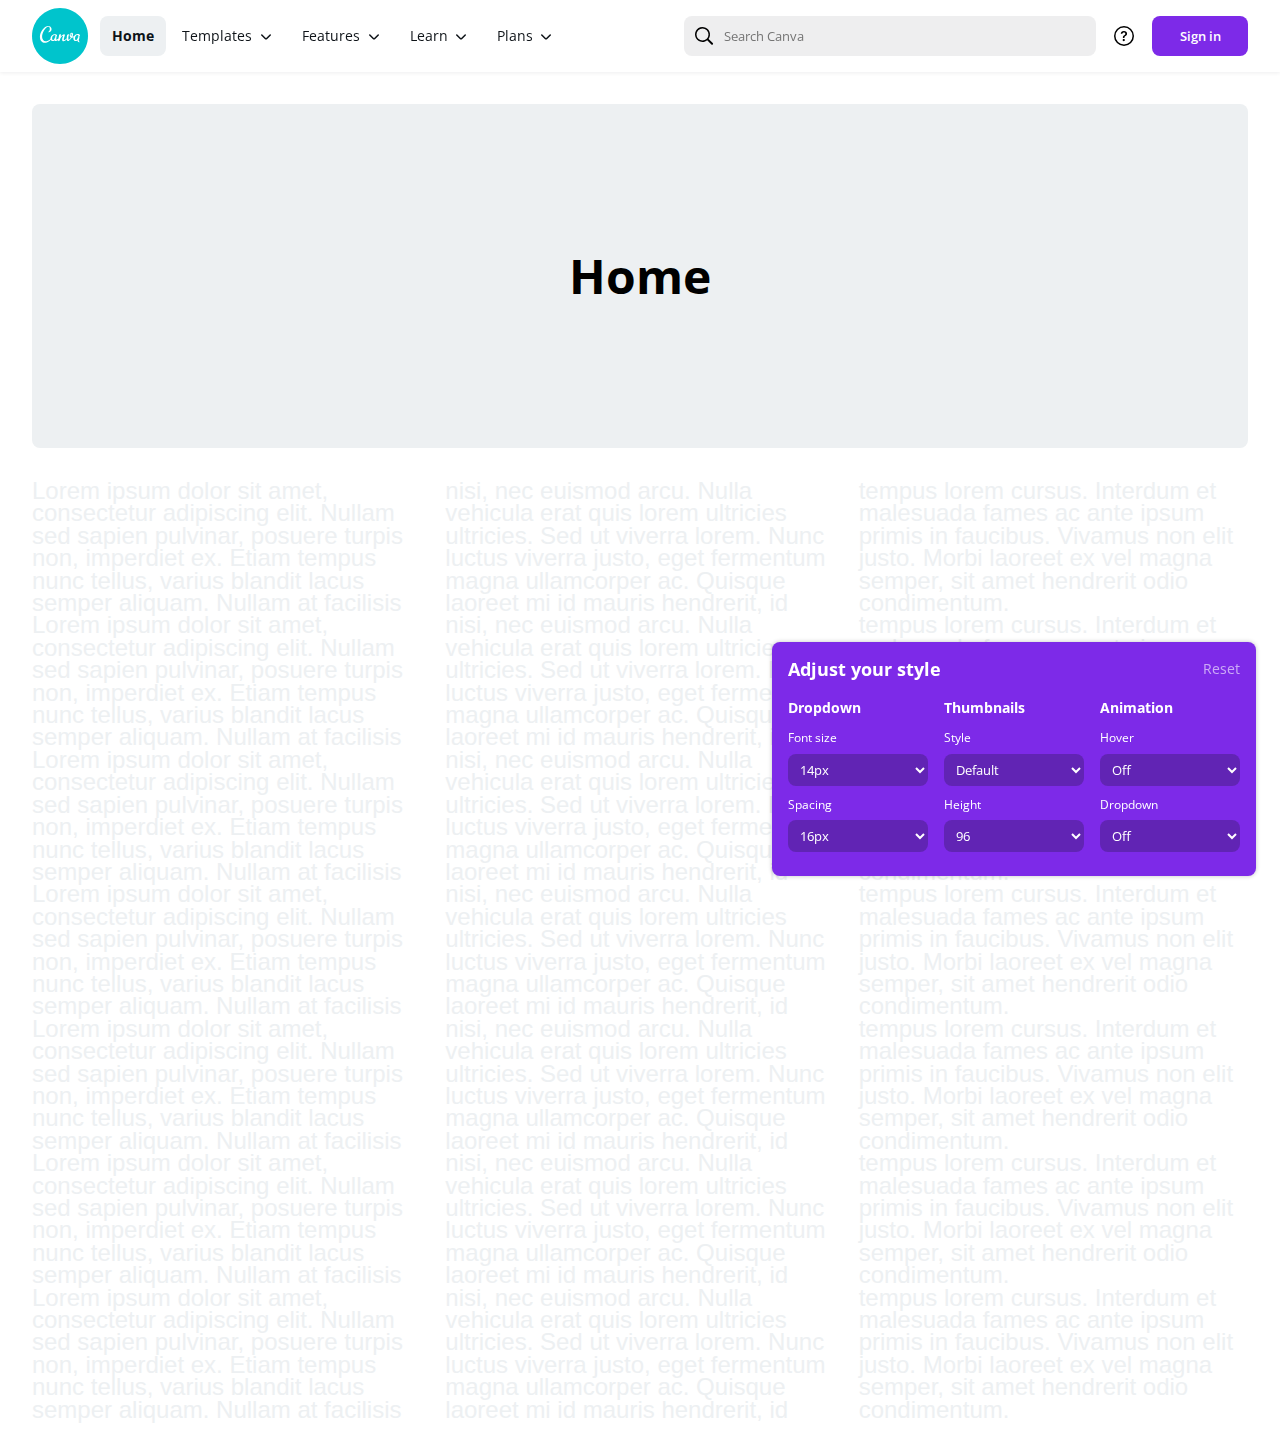
==== global-header/index.html @ b85d90ea "Add files via upload" ====
<!doctype html>
<html lang="en-US" prefix="og: http://ogp.me/ns#">
<head>
	<meta charset="UTF-8">
	<title>Canva global header</title> 
	<meta name="MobileOptimized" content="width">
	<meta name="HandheldFriendly" content="true">
	<meta name="viewport" content="width=device-width, initial-scale=1.0">
	<meta http-equiv="X-UA-Compatible" content="IE=edge,chrome=1">


	<link href="https://fonts.googleapis.com/css2?family=Open+Sans:wght@400;600;700&display=swap" rel="stylesheet">
	<link rel="stylesheet" href="css/reset.css" />
	<link rel="stylesheet" href="css/styles.css" />

	</head>
	<body>
		
		<header>
			<div class="header_left">
				<div id="logo">
					<svg width="56" height="56" viewBox="0 0 70 70" xmlns="http://www.w3.org/2000/svg"><g fill="none" fill-rule="evenodd"><path d="M35 0C15.67 0 0 15.67 0 35s15.67 35 35 35 35-15.67 35-35S54.33 0 35 0z" fill="#00C4CC"></path><path d="M58.4 36c-.4 0-1.1-.1-1.1-.5s.9-.2.8-1.1c-.1-.6-.7-.8-1.3-.8-2 0-3.3 2.6-3 4.7.1.8.5 1.7 1.3 1.7.6 0 1.5-.9 1.9-2.2.2-.8 1-1.5 1.7-1.5.3 0 .5.1.6.5 0 .2 0 .6-.4 1.9-.5.9-.5 1.4-.4 1.8.1.8.5 1.4.9 1.7.1.1.2.3.2.3 0 .2-.1.4-.4.4-.1 0-.2 0-.3-.1-1.5-.6-2.1-1.6-2.3-2.6-.6.7-1.3 1.1-2.1 1.1-1.3 0-2.6-1.2-2.8-2.7-.07-.602.02-1.25.217-1.893-.593.38-1.23.593-1.816.593h-.5c-1.3 1.9-2.7 3.2-3.7 3.8-.4.2-.8.3-1.1.3-.2 0-.5-.1-.6-.3-.275-.444-.454-1.146-.563-1.947-1.403 1.537-3.34 2.347-4.236 2.347-1 0-1.6-.6-1.7-1.6v-1.1c.3-2.2 1.1-3.5 1.1-3.9 0-.1-.1-.2-.2-.2-.7 0-3 2.4-3.4 4l-.3 1.3c-.2.9-1.1 1.5-1.7 1.5-.3 0-.5-.1-.6-.5v-.4l.136-.68c-1.268.904-2.54 1.48-3.135 1.48-.9 0-1.4-.5-1.5-1.2-.6.8-1.3 1.2-2.2 1.2-1.026 0-2.03-.7-2.515-1.727-.71.8-1.523 1.61-2.483 2.228-1.4.9-3 1.6-4.9 1.6-1.7 0-3.2-.9-4-1.7-1.2-1.1-1.9-2.8-2-4.4-.6-4.9 2.4-11.2 7-14 1.1-.6 2.2-1 3.3-1 2.2 0 3.9 1.6 4.1 3.5.2 1.7-.5 3.2-2.4 4.1-1 .5-1.4.5-1.6.2-.1-.2 0-.4.2-.6 1.8-1.5 1.8-2.7 1.6-4.4-.1-1.1-.9-1.8-1.7-1.8-3.5 0-8.5 7.8-7.8 13.5.3 2.2 1.6 4.8 4.4 4.8.9 0 1.9-.3 2.8-.7 1.46-.77 2.33-1.37 3.2-2.33-.213-2.583 2.054-5.97 5.4-5.97 1.5 0 2.7.6 2.8 1.7.2 1.5-1.1 1.7-1.5 1.7-.4 0-1.1-.1-1.1-.5-.1-.4.9-.2.8-1.1-.1-.6-.7-.8-1.3-.8-2.1 0-3.3 2.9-3 4.7.1.8.5 1.6 1.3 1.6.6 0 1.5-.9 1.8-2.2.2-.9 1-1.5 1.7-1.5.3 0 .5.1.6.5v.4c-.1.4-.4 1.6-.3 1.9 0 .2.1.5.5.5.265 0 1.27-.526 2.264-1.34.34-1.72.737-3.785.737-3.958.1-.7.4-1.4 1.8-1.4.3 0 .5.1.6.5v.4l-.4 1.8c1.3-1.7 3.2-2.9 4.4-2.9.5 0 .9.3.9.8 0 .3 0 .8-.2 1.3-.4 1.1-.9 2.8-1.2 4.3 0 .4.1.8.6.8s2-.6 3.2-2.2l.02-.012c-.006-.196-.02-.39-.02-.587 0-1.2.1-2.2.3-2.9.2-.8 1.2-1.5 1.8-1.5.3 0 .6.2.6.5 0 .1 0 .3-.1.4-.4 1.3-.7 2.5-.7 3.7 0 .7.1 1.7.3 2.3 0 .1.1.2.2.2.2 0 1.6-1.3 2.6-3-.9-.6-1.4-1.6-1.4-2.8 0-2.1 1.3-3.2 2.5-3.2 1 0 1.8.7 1.8 2.1 0 .9-.3 1.9-.8 2.8h.3c.8 0 1.3-.3 1.7-.7a.854.854 0 0 1 .393-.34c.976-1.24 2.42-2.16 4.11-2.16 1.4 0 2.697.6 2.8 1.7.2 1.5-1.102 1.8-1.503 1.8z" fill="#FFF"></path><path d="M48.8 32c-.3 0-.5.5-.5 1 0 .8.4 1.7.9 2.2.2-.6.3-1.1.3-1.7 0-1-.4-1.5-.7-1.5" fill="#00C4CC"></path></g></svg>
				</div>
				<nav id="navigation">
					<ul>
						<li class="navigationItem_top active">
							<a href="#" class="navigationLink navigationLink_top"><span class="navigationLink_label" title="Home">Home</span><div class="navigationLink_background"></div></a>
						</li>
						<li class="navigationItem_top hasChildren">
							<a href="#" class="navigationLink navigationLink_top">
								<span class="navigationLink_label" title="Templates">Templates</span>
								<span class="dropdown_icon" aria-hidden="true" class="nQDvLg Dl-MAQ uEuSRg"><svg xmlns="http://www.w3.org/2000/svg" width="16" height="16" viewBox="0 0 16 16"><path fill="currentColor" d="M11.71 6.47l-3.53 3.54c-.1.1-.26.1-.36 0L4.3 6.47a.75.75 0 1 0-1.06 1.06l3.53 3.54c.69.68 1.8.68 2.48 0l3.53-3.54a.75.75 0 0 0-1.06-1.06z"></path></svg></span>
								<div class="navigationLink_background"></div>
							</a>
							<div class="dropdown">
								<div class="dropdown-inner">
									<div class="dropdowmMenu">
											<a class="dropdowmMenu_header" href="#">
												<div  class="dropdowmMenu_img"><img src="https://static-cse.canva.com/image/71749/social-media@2x-1.jpg"></div>
												<div class="dropdowmMenu_heading_link" href="#">Social media<span aria-hidden="true" class="see-all-icon"><svg xmlns="http://www.w3.org/2000/svg" width="16" height="16" viewBox="0 0 16 16"><path fill="currentColor" d="M6.47 4.29l3.54 3.53c.1.1.1.26 0 .36L6.47 11.7a.75.75 0 1 0 1.06 1.06l3.54-3.53c.68-.69.68-1.8 0-2.48L7.53 3.23a.75.75 0 0 0-1.06 1.06z"></path></svg></span></div>
											</a>
										<ul>
											<li><a class="dropdowmMenu_link" href="#">Instragram story</a></li>
											<li><a class="dropdowmMenu_link" href="#">Instagram post</a></li>
											<li><a class="dropdowmMenu_link" href="#">Facebook post</a></li>
											<li><a class="dropdowmMenu_link" href="#">Facebook cover</a></li>
											<li><a class="dropdowmMenu_link" href="#">Facebook videos</a></li>
											<li><a class="dropdowmMenu_link" href="#">Pinterest graphic</a></li>
										</ul>
									</div>
									<div class="dropdowmMenu">
										<a class="dropdowmMenu_header" href="#">
											<div  class="dropdowmMenu_img"><img src="https://static-cse.canva.com/image/71761/personal@2x.jpg"></div>
											<div class="dropdowmMenu_heading_link" href="#">Personal<span aria-hidden="true" class="see-all-icon"><svg xmlns="http://www.w3.org/2000/svg" width="16" height="16" viewBox="0 0 16 16"><path fill="currentColor" d="M6.47 4.29l3.54 3.53c.1.1.1.26 0 .36L6.47 11.7a.75.75 0 1 0 1.06 1.06l3.54-3.53c.68-.69.68-1.8 0-2.48L7.53 3.23a.75.75 0 0 0-1.06 1.06z"></path></svg></span></div>
										</a>
										<ul>
											<li><a class="dropdowmMenu_link" href="#">Invitation</a></li>
											<li><a class="dropdowmMenu_link" href="#">Cards</a></li>
											<li><a class="dropdowmMenu_link" href="#">Resume</a></li>
											<li><a class="dropdowmMenu_link" href="#">Postcard</a></li>
											<li><a class="dropdowmMenu_link" href="#">Planner</a></li>
											<li><a class="dropdowmMenu_link" href="#">T-shirt</a></li>
										</ul>
									</div>
									<div class="dropdowmMenu">
										<a class="dropdowmMenu_header" href="#">
											<div  class="dropdowmMenu_img"><img src="https://static-cse.canva.com/blob/255541/linkedin-vid.jpg"></div>
											<div class="dropdowmMenu_heading_link" href="#">Business<span aria-hidden="true" class="see-all-icon"><svg xmlns="http://www.w3.org/2000/svg" width="16" height="16" viewBox="0 0 16 16"><path fill="currentColor" d="M6.47 4.29l3.54 3.53c.1.1.1.26 0 .36L6.47 11.7a.75.75 0 1 0 1.06 1.06l3.54-3.53c.68-.69.68-1.8 0-2.48L7.53 3.23a.75.75 0 0 0-1.06 1.06z"></path></svg></span></div>
										</a>
										<ul>
											<li><a class="dropdowmMenu_link" href="#">Presentation</a></li>
											<li><a class="dropdowmMenu_link" href="#">Website</a></li>
											<li><a class="dropdowmMenu_link" href="#">Logo</a></li>
											<li><a class="dropdowmMenu_link" href="#">Business card</a></li>
											<li><a class="dropdowmMenu_link" href="#">Invoice</a></li>
											<li><a class="dropdowmMenu_link" href="#">Proposal</a></li>
										</ul>
									</div>
									<div class="dropdowmMenu">
										<a class="dropdowmMenu_header" href="#">
											<div  class="dropdowmMenu_img"><img src="https://static-cse.canva.com/image/71785/marketing@2x-1.jpg"></div>
											<div class="dropdowmMenu_heading_link" href="#">Marketing<span aria-hidden="true" class="see-all-icon"><svg xmlns="http://www.w3.org/2000/svg" width="16" height="16" viewBox="0 0 16 16"><path fill="currentColor" d="M6.47 4.29l3.54 3.53c.1.1.1.26 0 .36L6.47 11.7a.75.75 0 1 0 1.06 1.06l3.54-3.53c.68-.69.68-1.8 0-2.48L7.53 3.23a.75.75 0 0 0-1.06 1.06z"></path></svg></span></div>
										</a>
										<ul>
											<li><a class="dropdowmMenu_link" href="#">Poster</a></li>
											<li><a class="dropdowmMenu_link" href="#">Flyer</a></li>
											<li><a class="dropdowmMenu_link" href="#">Infographic</a></li>
											<li><a class="dropdowmMenu_link" href="#">Brochure</a></li>
											<li><a class="dropdowmMenu_link" href="#">Newsletter</a></li>
											<li><a class="dropdowmMenu_link" href="#">Youtube video ad</a></li>
										</ul>
									</div>
									<div class="dropdowmMenu">
										<a class="dropdowmMenu_header" href="#">
											<div  class="dropdowmMenu_img"><img src="https://static-cse.canva.com/image/71797/education-templates@2x-1.jpg"></div>
											<div class="dropdowmMenu_heading_link" href="#">Education<span aria-hidden="true" class="see-all-icon"><svg xmlns="http://www.w3.org/2000/svg" width="16" height="16" viewBox="0 0 16 16"><path fill="currentColor" d="M6.47 4.29l3.54 3.53c.1.1.1.26 0 .36L6.47 11.7a.75.75 0 1 0 1.06 1.06l3.54-3.53c.68-.69.68-1.8 0-2.48L7.53 3.23a.75.75 0 0 0-1.06 1.06z"></path></svg></span></div>
										</a>
										<ul>
											<li><a class="dropdowmMenu_link" href="#">Lesson plan</a></li>
											<li><a class="dropdowmMenu_link" href="#">Worksheet</a></li>
											<li><a class="dropdowmMenu_link" href="#">Certificate</a></li>
											<li><a class="dropdowmMenu_link" href="#">Storyboard</a></li>
											<li><a class="dropdowmMenu_link" href="#">Bookmark</a></li>
											<li><a class="dropdowmMenu_link" href="#">Class schedule</a></li>
										</ul>
									</div>
									<div class="dropdowmMenu">
										<a class="dropdowmMenu_header" href="#">
											<div  class="dropdowmMenu_img"><img src="https://static-cse.canva.com/blob/255553/mob-video.jpg"></div>
											<div class="dropdowmMenu_heading_link" href="#">Trending<span aria-hidden="true" class="see-all-icon"><svg xmlns="http://www.w3.org/2000/svg" width="16" height="16" viewBox="0 0 16 16"><path fill="currentColor" d="M6.47 4.29l3.54 3.53c.1.1.1.26 0 .36L6.47 11.7a.75.75 0 1 0 1.06 1.06l3.54-3.53c.68-.69.68-1.8 0-2.48L7.53 3.23a.75.75 0 0 0-1.06 1.06z"></path></svg></span></div>
										</a>
										<ul>
											<li><a class="dropdowmMenu_link" href="#">IOS templates</a></li>
											<li><a class="dropdowmMenu_link" href="#">Halloween flyers</a></li>
											<li><a class="dropdowmMenu_link" href="#">Youtube intro</a></li>
											<li><a class="dropdowmMenu_link" href="#">Halloween t-shirts</a></li>
											<li><a class="dropdowmMenu_link" href="#">Education presentation</a></li>
											<li><a class="dropdowmMenu_link" href="#">Christmas cards</a></li>
										</ul>
									</div>
								</div>
							</div>
						</li>
						<li class="navigationItem_top hasChildren">
							<a href="#" class="navigationLink navigationLink_top" >
								<span class="navigationLink_label" title="Features">Features</span>
								<span class="dropdown_icon" aria-hidden="true" class="nQDvLg Dl-MAQ uEuSRg"><svg xmlns="http://www.w3.org/2000/svg" width="16" height="16" viewBox="0 0 16 16"><path fill="currentColor" d="M11.71 6.47l-3.53 3.54c-.1.1-.26.1-.36 0L4.3 6.47a.75.75 0 1 0-1.06 1.06l3.53 3.54c.69.68 1.8.68 2.48 0l3.53-3.54a.75.75 0 0 0-1.06-1.06z"></path></svg></span>
								<div class="navigationLink_background"></div>
							</a>
							<div class="dropdown">
								<div class="dropdown-inner">
									<div class="dropdowmMenu">
										<a class="dropdowmMenu_header" href="#">
											<div  class="dropdowmMenu_img"><img src="https://static-cse.canva.com/image/55043/photos@2x.jpg"></div>
											<div class="dropdowmMenu_heading_link" href="#">Photos<span aria-hidden="true" class="see-all-icon"><svg xmlns="http://www.w3.org/2000/svg" width="16" height="16" viewBox="0 0 16 16"><path fill="currentColor" d="M6.47 4.29l3.54 3.53c.1.1.1.26 0 .36L6.47 11.7a.75.75 0 1 0 1.06 1.06l3.54-3.53c.68-.69.68-1.8 0-2.48L7.53 3.23a.75.75 0 0 0-1.06 1.06z"></path></svg></span></div>
										</a>
										<ul>
											<li><a class="dropdowmMenu_link" href="#">Free photos</a></li>
											<li><a class="dropdowmMenu_link" href="#">Background</a></li>
											<li><a class="dropdowmMenu_link" href="#">Naturet</a></li>
											<li><a class="dropdowmMenu_link" href="#">Animal</a></li>
											<li><a class="dropdowmMenu_link" href="#">Food</a></li>
											<li><a class="dropdowmMenu_link" href="#">People</a></li>
										</ul>
									</div>
									<div class="dropdowmMenu">
										<a class="dropdowmMenu_header" href="#">
											<div  class="dropdowmMenu_img"><img src="https://static-cse.canva.com/image/55053/icons@2x.jpg"></div>
											<div class="dropdowmMenu_heading_link" href="#">Icons<span aria-hidden="true" class="see-all-icon"><svg xmlns="http://www.w3.org/2000/svg" width="16" height="16" viewBox="0 0 16 16"><path fill="currentColor" d="M6.47 4.29l3.54 3.53c.1.1.1.26 0 .36L6.47 11.7a.75.75 0 1 0 1.06 1.06l3.54-3.53c.68-.69.68-1.8 0-2.48L7.53 3.23a.75.75 0 0 0-1.06 1.06z"></path></svg></span></div>
										</a>
										<ul>
											<li><a class="dropdowmMenu_link" href="#">Social media</a></li>
											<li><a class="dropdowmMenu_link" href="#">Web & SEO</a></li>
											<li><a class="dropdowmMenu_link" href="#">Files & folders</a></li>
											<li><a class="dropdowmMenu_link" href="#">Business</a></li>
											<li><a class="dropdowmMenu_link" href="#">Weather</a></li>
											<li><a class="dropdowmMenu_link" href="#">Computer</a></li>
										</ul>
									</div>
									<div class="dropdowmMenu">
										<a class="dropdowmMenu_header" href="#">
											<div  class="dropdowmMenu_img"><img src="https://static-cse.canva.com/image/91791/tshirt3.png"></div>
											<div class="dropdowmMenu_heading_link" href="#">Print product<span aria-hidden="true" class="see-all-icon"><svg xmlns="http://www.w3.org/2000/svg" width="16" height="16" viewBox="0 0 16 16"><path fill="currentColor" d="M6.47 4.29l3.54 3.53c.1.1.1.26 0 .36L6.47 11.7a.75.75 0 1 0 1.06 1.06l3.54-3.53c.68-.69.68-1.8 0-2.48L7.53 3.23a.75.75 0 0 0-1.06 1.06z"></path></svg></span></div>
										</a>
										<ul>
											<li><a class="dropdowmMenu_link" href="#">Google maps</a></li>
											<li><a class="dropdowmMenu_link" href="#">Giphy</a></li>
											<li><a class="dropdowmMenu_link" href="#">QR code</a></li>
											<li><a class="dropdowmMenu_link" href="#">Bitmoji</a></li>
											<li><a class="dropdowmMenu_link" href="#">Youtuve</a></li>
											<li><a class="dropdowmMenu_link" href="#">Duotone</a></li>
										</ul>
									</div>
									<div class="dropdowmMenu">
										<a class="dropdowmMenu_header" href="#">
											<div  class="dropdowmMenu_img"><img src="https://static-cse.canva.com/image/97157/apps@2x.jpg"></div>
											<div class="dropdowmMenu_heading_link" href="#">Apps<span aria-hidden="true" class="see-all-icon"><svg xmlns="http://www.w3.org/2000/svg" width="16" height="16" viewBox="0 0 16 16"><path fill="currentColor" d="M6.47 4.29l3.54 3.53c.1.1.1.26 0 .36L6.47 11.7a.75.75 0 1 0 1.06 1.06l3.54-3.53c.68-.69.68-1.8 0-2.48L7.53 3.23a.75.75 0 0 0-1.06 1.06z"></path></svg></span></div>
										</a>
										<ul>
											<li><a class="dropdowmMenu_link" href="#">Video</a></li>
											<li><a class="dropdowmMenu_link" href="#">Graphs & charts</a></li>
											<li><a class="dropdowmMenu_link" href="#">Infographic</a></li>
											<li><a class="dropdowmMenu_link" href="#">Photo editing</a></li>
										</ul>
									</div>
									<div class="dropdowmMenu">
										<a class="dropdowmMenu_header" href="#">
											<div  class="dropdowmMenu_img"><img src="https://static-cse.canva.com/image/55063/features@2x-1.jpg"></div>
											<div class="dropdowmMenu_heading_link" href="#">Explore<span aria-hidden="true" class="see-all-icon"><svg xmlns="http://www.w3.org/2000/svg" width="16" height="16" viewBox="0 0 16 16"><path fill="currentColor" d="M6.47 4.29l3.54 3.53c.1.1.1.26 0 .36L6.47 11.7a.75.75 0 1 0 1.06 1.06l3.54-3.53c.68-.69.68-1.8 0-2.48L7.53 3.23a.75.75 0 0 0-1.06 1.06z"></path></svg></span></div>
										</a>
										<ul>
											<li><a class="dropdowmMenu_link" href="#">Lesson plan</a></li>
											<li><a class="dropdowmMenu_link" href="#">Worksheet</a></li>
											<li><a class="dropdowmMenu_link" href="#">Certificate</a></li>
											<li><a class="dropdowmMenu_link" href="#">Storyboard</a></li>
											<li><a class="dropdowmMenu_link" href="#">Bookmark</a></li>
											<li><a class="dropdowmMenu_link" href="#">Class schedule</a></li>
										</ul>
									</div>
								</div>
							</div>
						</li>
						<li class="navigationItem_top hasChildren">
							<a href="#" class="navigationLink navigationLink_top" title="Learn">
								<span class="navigationLink_label" title="Learn">Learn</span>
								<span class="dropdown_icon" aria-hidden="true" class="nQDvLg Dl-MAQ uEuSRg"><svg xmlns="http://www.w3.org/2000/svg" width="16" height="16" viewBox="0 0 16 16"><path fill="currentColor" d="M11.71 6.47l-3.53 3.54c-.1.1-.26.1-.36 0L4.3 6.47a.75.75 0 1 0-1.06 1.06l3.53 3.54c.69.68 1.8.68 2.48 0l3.53-3.54a.75.75 0 0 0-1.06-1.06z"></path></svg></span>
								<div class="navigationLink_background"></div>
							</a>
							<div class="dropdown">
								<div class="dropdown-inner">
									<div class="dropdowmMenu">
										<a class="dropdowmMenu_header" href="#">
											<div  class="dropdowmMenu_img"><img src="img/menu2.png"></div>
											<div class="dropdowmMenu_heading_link" href="#">Courses<span aria-hidden="true" class="see-all-icon"><svg xmlns="http://www.w3.org/2000/svg" width="16" height="16" viewBox="0 0 16 16"><path fill="currentColor" d="M6.47 4.29l3.54 3.53c.1.1.1.26 0 .36L6.47 11.7a.75.75 0 1 0 1.06 1.06l3.54-3.53c.68-.69.68-1.8 0-2.48L7.53 3.23a.75.75 0 0 0-1.06 1.06z"></path></svg></span></div>
										</a>
											<ul>
												<li><a class="dropdowmMenu_link" href="#">Personal Branding</a></li>
												<li><a class="dropdowmMenu_link" href="#">Canva in the classroom</a></li>
												<li><a class="dropdowmMenu_link" href="#">Social media mastery</a></li>
												<li><a class="dropdowmMenu_link" href="#">Graphic design basics</a></li>
												<li><a class="dropdowmMenu_link" href="#">Branding your business</a></li>
												<li><a class="dropdowmMenu_link" href="#">Presentation to impress</a></li>
											</ul>
									</div>
									<div class="dropdowmMenu">
										<a class="dropdowmMenu_header" href="#">
											<div  class="dropdowmMenu_img"><img src="img/menu3.png"></div>
											<div class="dropdowmMenu_heading_link" href="#">Tutorials<span aria-hidden="true" class="see-all-icon"><svg xmlns="http://www.w3.org/2000/svg" width="16" height="16" viewBox="0 0 16 16"><path fill="currentColor" d="M6.47 4.29l3.54 3.53c.1.1.1.26 0 .36L6.47 11.7a.75.75 0 1 0 1.06 1.06l3.54-3.53c.68-.69.68-1.8 0-2.48L7.53 3.23a.75.75 0 0 0-1.06 1.06z"></path></svg></span></div>
										</a>
										<ul>
											<li><a class="dropdowmMenu_link" href="#">Getting started</a></li>
											<li><a class="dropdowmMenu_link" href="#">Designing</a></li>
											<li><a class="dropdowmMenu_link" href="#">Branding</a></li>
											<li><a class="dropdowmMenu_link" href="#">Presenting</a></li>
											<li><a class="dropdowmMenu_link" href="#">Canva Pro</a></li>
											<li><a class="dropdowmMenu_link" href="#">Canva for Education</a></li>
										</ul>
									</div>
									<div class="dropdowmMenu">
										<a class="dropdowmMenu_header" href="#">
											<div  class="dropdowmMenu_img"><img src="img/menu1.png"></div>
											<div class="dropdowmMenu_heading_link" href="#">Blog<span aria-hidden="true" class="see-all-icon"><svg xmlns="http://www.w3.org/2000/svg" width="16" height="16" viewBox="0 0 16 16"><path fill="currentColor" d="M6.47 4.29l3.54 3.53c.1.1.1.26 0 .36L6.47 11.7a.75.75 0 1 0 1.06 1.06l3.54-3.53c.68-.69.68-1.8 0-2.48L7.53 3.23a.75.75 0 0 0-1.06 1.06z"></path></svg></span></div>
										</a>
										<ul>
											<li><a class="dropdowmMenu_link" href="#">Design</a></li>
											<li><a class="dropdowmMenu_link" href="#">Marketing</a></li>
											<li><a class="dropdowmMenu_link" href="#">Branding</a></li>
											<li><a class="dropdowmMenu_link" href="#">Nonrofits</a></li>
											<li><a class="dropdowmMenu_link" href="#">Teachers & students</a></li>
										</ul>
									</div>
								</div>
							</div>
						</li>
						<li class="navigationItem_top hasChildren">
							<a href="#" class="navigationLink navigationLink_top"  title="Plans">
								<span class="navigationLink_label" title="Plans">Plans</span>
								<span class="dropdown_icon" aria-hidden="true" class="nQDvLg Dl-MAQ uEuSRg"><svg xmlns="http://www.w3.org/2000/svg" width="16" height="16" viewBox="0 0 16 16"><path fill="currentColor" d="M11.71 6.47l-3.53 3.54c-.1.1-.26.1-.36 0L4.3 6.47a.75.75 0 1 0-1.06 1.06l3.53 3.54c.69.68 1.8.68 2.48 0l3.53-3.54a.75.75 0 0 0-1.06-1.06z"></path></svg></span>
								<div class="navigationLink_background"></div>
							</a>
							<div class="dropdown">
								<div class="dropdown-inner">
									<div class="dropdowmMenu">
										<a class="dropdowmMenu_header" href="#">
											<div  class="dropdowmMenu_img"><img src="https://static-cse.canva.com/image/72866/free@2x.jpg"></div>
											<div class="dropdowmMenu_heading_link" href="#">Free<span aria-hidden="true" class="see-all-icon"><svg xmlns="http://www.w3.org/2000/svg" width="16" height="16" viewBox="0 0 16 16"><path fill="currentColor" d="M6.47 4.29l3.54 3.53c.1.1.1.26 0 .36L6.47 11.7a.75.75 0 1 0 1.06 1.06l3.54-3.53c.68-.69.68-1.8 0-2.48L7.53 3.23a.75.75 0 0 0-1.06 1.06z"></path></svg></span></div>
										</a>
										<div class="dropdowmMenu_desc">For individuals and small teams to create and download designs for any occasion.</div>
									</div>
									<div class="dropdowmMenu">
										<a class="dropdowmMenu_header" href="#">
											<div  class="dropdowmMenu_img"><img src="https://static-cse.canva.com/image/72878/pro@2x.jpg"></div>
											<div class="dropdowmMenu_heading_link" href="#">Pro<span aria-hidden="true" class="see-all-icon"><svg xmlns="http://www.w3.org/2000/svg" width="16" height="16" viewBox="0 0 16 16"><path fill="currentColor" d="M6.47 4.29l3.54 3.53c.1.1.1.26 0 .36L6.47 11.7a.75.75 0 1 0 1.06 1.06l3.54-3.53c.68-.69.68-1.8 0-2.48L7.53 3.23a.75.75 0 0 0-1.06 1.06z"></path></svg></span></div>
										</a>
										<div class="dropdowmMenu_desc">For individuals and small teams to create and download designs for any occasion.</div>
									</div>
									<div class="dropdowmMenu">
										<a class="dropdowmMenu_header" href="#">
											<div  class="dropdowmMenu_img"><img src="https://static-cse.canva.com/image/72902/enterprise@2x.jpg"></div>
											<div class="dropdowmMenu_heading_link" href="#">Enterprise<span aria-hidden="true" class="see-all-icon"><svg xmlns="http://www.w3.org/2000/svg" width="16" height="16" viewBox="0 0 16 16"><path fill="currentColor" d="M6.47 4.29l3.54 3.53c.1.1.1.26 0 .36L6.47 11.7a.75.75 0 1 0 1.06 1.06l3.54-3.53c.68-.69.68-1.8 0-2.48L7.53 3.23a.75.75 0 0 0-1.06 1.06z"></path></svg></span></div>
										</a>
										<div class="dropdowmMenu_desc">For individuals and small teams to create and download designs for any occasion.</div>
									</div>
									<div class="dropdowmMenu">
										<a class="dropdowmMenu_header" href="#">
											<div  class="dropdowmMenu_img"><img src="https://static-cse.canva.com/image/72914/education@2x.jpg"></div>
											<div class="dropdowmMenu_heading_link" href="#">Education<span aria-hidden="true" class="see-all-icon"><svg xmlns="http://www.w3.org/2000/svg" width="16" height="16" viewBox="0 0 16 16"><path fill="currentColor" d="M6.47 4.29l3.54 3.53c.1.1.1.26 0 .36L6.47 11.7a.75.75 0 1 0 1.06 1.06l3.54-3.53c.68-.69.68-1.8 0-2.48L7.53 3.23a.75.75 0 0 0-1.06 1.06z"></path></svg></span></div>
										</a>
										<div class="dropdowmMenu_desc">For individuals and small teams to create and download designs for any occasion.</div>
									</div>
									<div class="dropdowmMenu">
										<a class="dropdowmMenu_header" href="#">
											<div  class="dropdowmMenu_img"><img src="https://static-cse.canva.com/image/72926/nonprofits@2x.jpg"></div>
											<div class="dropdowmMenu_heading_link" href="#">Nonprofits<span aria-hidden="true" class="see-all-icon"><svg xmlns="http://www.w3.org/2000/svg" width="16" height="16" viewBox="0 0 16 16"><path fill="currentColor" d="M6.47 4.29l3.54 3.53c.1.1.1.26 0 .36L6.47 11.7a.75.75 0 1 0 1.06 1.06l3.54-3.53c.68-.69.68-1.8 0-2.48L7.53 3.23a.75.75 0 0 0-1.06 1.06z"></path></svg></span></div>
										</a>
										<div class="dropdowmMenu_desc">For individuals and small teams to create and download designs for any occasion.</div>
									</div>
								</div>
							</div>
						</li>
						<div id="dropdownBackground"></div>
					</ul>
				</nav>
			</div>

			<div class="header_right">
				<input class="search" spellcheck="false" type="text" placeholder="Search Canva" value="">
				<div class="helpcenter_icon"><svg xmlns="http://www.w3.org/2000/svg" width="24" height="24" viewBox="0 0 24 24"><path fill="currentColor" d="M12 22a10 10 0 1 1 0-20 10 10 0 0 1 0 20zm0-1.5a8.5 8.5 0 1 0 0-17 8.5 8.5 0 0 0 0 17zM8.75 9.85c.05-1.62 1.17-2.8 3.2-2.8 1.87 0 3.12 1.08 3.12 2.6 0 1.04-.52 1.77-1.45 2.33-.9.52-1.15.87-1.15 1.55v.39H10.9l-.01-.47c-.06-1.02.33-1.64 1.28-2.2.84-.5 1.13-.87 1.13-1.54 0-.71-.57-1.23-1.43-1.23-.89 0-1.45.54-1.5 1.37H8.74zm3 7.33c-.68 0-1.13-.43-1.13-1.09 0-.66.45-1.1 1.13-1.1.7 0 1.14.44 1.14 1.1 0 .66-.44 1.09-1.14 1.09z"></path></svg></div>
				<button class="button_primary">Sign in</button>
			</div>
		</header>
		<section class="content">
			<div class="banner">
				<h1>Home</h1>
			</div>
			<div class="content-text">
				<p>Lorem ipsum dolor sit amet, consectetur adipiscing elit. Nullam sed sapien pulvinar, posuere turpis non, imperdiet ex. Etiam tempus nunc tellus, varius blandit lacus semper aliquam. Nullam at facilisis nisi, nec euismod arcu. Nulla vehicula erat quis lorem ultricies ultricies. Sed ut viverra lorem. Nunc luctus viverra justo, eget fermentum magna ullamcorper ac. Quisque laoreet mi id mauris hendrerit, id tempus lorem cursus. Interdum et malesuada fames ac ante ipsum primis in faucibus. Vivamus non elit justo. Morbi laoreet ex vel magna semper, sit amet hendrerit odio condimentum.</p>
				<p>Lorem ipsum dolor sit amet, consectetur adipiscing elit. Nullam sed sapien pulvinar, posuere turpis non, imperdiet ex. Etiam tempus nunc tellus, varius blandit lacus semper aliquam. Nullam at facilisis nisi, nec euismod arcu. Nulla vehicula erat quis lorem ultricies ultricies. Sed ut viverra lorem. Nunc luctus viverra justo, eget fermentum magna ullamcorper ac. Quisque laoreet mi id mauris hendrerit, id tempus lorem cursus. Interdum et malesuada fames ac ante ipsum primis in faucibus. Vivamus non elit justo. Morbi laoreet ex vel magna semper, sit amet hendrerit odio condimentum.</p>
				<p>Lorem ipsum dolor sit amet, consectetur adipiscing elit. Nullam sed sapien pulvinar, posuere turpis non, imperdiet ex. Etiam tempus nunc tellus, varius blandit lacus semper aliquam. Nullam at facilisis nisi, nec euismod arcu. Nulla vehicula erat quis lorem ultricies ultricies. Sed ut viverra lorem. Nunc luctus viverra justo, eget fermentum magna ullamcorper ac. Quisque laoreet mi id mauris hendrerit, id tempus lorem cursus. Interdum et malesuada fames ac ante ipsum primis in faucibus. Vivamus non elit justo. Morbi laoreet ex vel magna semper, sit amet hendrerit odio condimentum.</p>
				<p>Lorem ipsum dolor sit amet, consectetur adipiscing elit. Nullam sed sapien pulvinar, posuere turpis non, imperdiet ex. Etiam tempus nunc tellus, varius blandit lacus semper aliquam. Nullam at facilisis nisi, nec euismod arcu. Nulla vehicula erat quis lorem ultricies ultricies. Sed ut viverra lorem. Nunc luctus viverra justo, eget fermentum magna ullamcorper ac. Quisque laoreet mi id mauris hendrerit, id tempus lorem cursus. Interdum et malesuada fames ac ante ipsum primis in faucibus. Vivamus non elit justo. Morbi laoreet ex vel magna semper, sit amet hendrerit odio condimentum.</p>
				<p>Lorem ipsum dolor sit amet, consectetur adipiscing elit. Nullam sed sapien pulvinar, posuere turpis non, imperdiet ex. Etiam tempus nunc tellus, varius blandit lacus semper aliquam. Nullam at facilisis nisi, nec euismod arcu. Nulla vehicula erat quis lorem ultricies ultricies. Sed ut viverra lorem. Nunc luctus viverra justo, eget fermentum magna ullamcorper ac. Quisque laoreet mi id mauris hendrerit, id tempus lorem cursus. Interdum et malesuada fames ac ante ipsum primis in faucibus. Vivamus non elit justo. Morbi laoreet ex vel magna semper, sit amet hendrerit odio condimentum.</p>
				<p>Lorem ipsum dolor sit amet, consectetur adipiscing elit. Nullam sed sapien pulvinar, posuere turpis non, imperdiet ex. Etiam tempus nunc tellus, varius blandit lacus semper aliquam. Nullam at facilisis nisi, nec euismod arcu. Nulla vehicula erat quis lorem ultricies ultricies. Sed ut viverra lorem. Nunc luctus viverra justo, eget fermentum magna ullamcorper ac. Quisque laoreet mi id mauris hendrerit, id tempus lorem cursus. Interdum et malesuada fames ac ante ipsum primis in faucibus. Vivamus non elit justo. Morbi laoreet ex vel magna semper, sit amet hendrerit odio condimentum.</p>
				<p>Lorem ipsum dolor sit amet, consectetur adipiscing elit. Nullam sed sapien pulvinar, posuere turpis non, imperdiet ex. Etiam tempus nunc tellus, varius blandit lacus semper aliquam. Nullam at facilisis nisi, nec euismod arcu. Nulla vehicula erat quis lorem ultricies ultricies. Sed ut viverra lorem. Nunc luctus viverra justo, eget fermentum magna ullamcorper ac. Quisque laoreet mi id mauris hendrerit, id tempus lorem cursus. Interdum et malesuada fames ac ante ipsum primis in faucibus. Vivamus non elit justo. Morbi laoreet ex vel magna semper, sit amet hendrerit odio condimentum.</p>
			</div>
		</section>

		<div class="styleControl">
			<h2>Adjust your style</h2>
			<div class="reset"><a gref="#">Reset</a></div>
			<div class="styleControl_column">
				<h3>Dropdown</h3>
				<label>Font size</label>
				<select name="font-size" id="font-size">
					<option value="14" selected>14px</option>
					<option value="12">12px</option>
				</select>
				<label>Spacing</label>
				<select name="spacing" id="spacing">
					<option value="16" selected >16px</option>
					<option value="24">24px</option>
				</select>
			</div>
			<div class="styleControl_column">
				<h3>Thumbnails</h3>
				<label>Style</label>
				<select name="thumbnail-style" id="thumbnail-style">
					<option value="default" selected>Default</option>
					<option value="overlay">Overlay</option>
				</select>
				<label>Height</label>
				<select name="thumbnail-height" id="thumbnail-height">
					<option value="96" selected>96</option>
					<option value="110" >110</option>
					<option value="64" >64</option>
				</select>
			</div>
			<div class="styleControl_column">
				<h3>Animation</h3>
				<label>Hover </label>
				<select name="hover-animation" id="hover-animation">
					<option value="off" selected >Off</option>
					<option value="on" >On</option>
				</select>
				<label>Dropdown</label>
				<select name="dropdown-animation" id="dropdown-animation">
					<option value="off" selected >Off</option>
					<option value="on" >On</option>
				</select>
			</div>
		</div>


		<script src="https://ajax.googleapis.com/ajax/libs/jquery/1.11.3/jquery.min.js"></script>
		<script src="js/scripts.js"></script>

	</body>
</html>
---- global-header/css/styles.css ----
/* ----------------------------------------------------

Variables

----------------------------------------------------- */


@font-face {
    font-family: 'BLOKKNeue-Regular';
    src: url('https://github.com/los-gordos/BLOKK/blob/master/BLOKKNeue-Regular.ttf') format('woff'),
    url('https://github.com/components/blokkfont/blob/master/BLOKKNeue-Regular/BLOKKNeue-Regular.svg#BLOKKNeue-Regular') format('svg');
 }



:root {
  --base-unit: 8px;
  --monoGreyLight: rgba(237,240,242,1);
  --monoBlack: rgba(14,19,24,1);
  --monoBlackA100: rgba(14,19,24,0.7);
  --monoBlackA150: rgba(14,19,24,0.6);
  --monoBlackA400: rgba(14,19,24,0.25);
  --monoBlackA500: rgba(14,19,24,0.07);
  --monoBlackA600: rgba(14,19,24,0.02);
  --colorPurple: rgba(125,42,232,1);
  --borderRadius: var(--base-unit);
  --fontFamily: 'Open Sans', sans-serif;
  --fontWireframe: 'BLOKKNeue-Regular', sans-serif;
  --dropdownMenuWidth:160px;
  --dropdownMenuImageHeight:120px;
  --dropdownSpacing: 16px;
  --dropdownMenuFontSize:14px;
  --menuHeaderHeight: 96px;
}


[data-menu-font-size="12"] {
  --dropdownMenuFontSize:12px;
}

[data-menu-font-size="14"] {
  --dropdownMenuFontSize:14px;
}

[data-menu-spacing="16"] {
  --dropdownSpacing: 16px;
}

[data-menu-spacing="24"] {
  --dropdownSpacing: 24px;
}

[data-thumbnail-height="64"] {
  --menuHeaderHeight: 64px;
}


[data-thumbnail-height="96"] {
  --menuHeaderHeight: 96px;
}

[data-thumbnail-height="110"] {
  --menuHeaderHeight: 110px;
}

/* ----------------------------------------------------

Global

----------------------------------------------------- */

*{
  box-sizing: border-box;
}

body{
  font-family: var(--fontFamily);
  font-size: 14px;
  line-height: 160%;
  padding-top: 72px;
}


/* ---------------------------------------------------- 

Header

----------------------------------------------------- */

header{
  margin: auto;
  padding: var(--base-unit) calc(var(--base-unit)*4);
  display: flex;
  align-items: center;
  justify-content: space-between;
  box-shadow: 0px 1px 4px var(--monoBlackA500);
  position: fixed;
  top:0;
  left: 0;
  width: 100%;
  background-color: #fff;
}

.header_left,
.header_right{
 display: flex;
 align-items: center;
}

#logo{
  float: left;
  width: 56px;
  height: 56px;
  margin-right:12px;
}

.helpcenter_icon{
  margin-right: calc(var(--base-unit)*2);
  width:calc(var(--base-unit)*3);
  height: calc(var(--base-unit)*3);
}

.search{
  height: 40px;
  background-color: var(--monoBlackA500);
  border-radius: var(--borderRadius);
  color: var(--monoBlackA150);
  border: 0;
  padding: var(--base-unit) 12px var(--base-unit) 40px;
  width:412px;
  font-family: var(--fontFamily);
  background-position: left 8px center;
  background-size: calc(var(--base-unit)*3);
  margin-right: calc(var(--base-unit)*2);
  background-repeat: no-repeat; 
  background-image: url("data:image/svg+xml;charset=utf-8,%3Csvg xmlns='http://www.w3.org/2000/svg' width='24' height='24'%3E%3Cpath fill='currentColor' d='M15.2 16.34a7.5 7.5 0 1 1 1.38-1.45l4.2 4.2a1 1 0 1 1-1.42 1.41l-4.16-4.16zm-4.7.16a6 6 0 1 0 0-12 6 6 0 0 0 0 12z'/%3E%3C/svg%3E")
}

.button_primary{
  background-color: var(--colorPurple);
  font-weight: 600;
  color:#fff;
  height: calc(var(--base-unit)*5);
  padding: calc(var(--base-unit)*1) calc(var(--base-unit)*2);
  border:0;
  border-radius: var(--borderRadius);
  font-family: var(--fontFamily);
  vertical-align: middle;
  min-width: calc(var(--base-unit)*12);
}


/* ----------------------------------------------------

Style selector

----------------------------------------------------- */

.styleControl{
  position: fixed;
  bottom: calc(var(--base-unit)*3);
  right:calc(var(--base-unit)*3);
  box-shadow: 0px 0px 4px var(--monoBlackA400);
  border-radius: var(--borderRadius);
  padding: calc(var(--base-unit)*2);
  background-color: var(--colorPurple);
}

h2{
  color:#fff;
  margin-bottom: calc(var(--base-unit)*2);
  font-size: 18px;
}


h3{
  color:#fff;
  margin-bottom: calc(var(--base-unit)*1);
  font-size: 14px;
}

select{
  height: 32px;
  background-color: var(--monoBlackA400);
  border-radius: var(--borderRadius);
  color: #fff;
  border:0;
  width: 140px;
  padding: 0 calc(var(--base-unit)*1);
  font-family: var(--fontFamily);
  background-position: left 8px center;
  background-size: calc(var(--base-unit)*3);
  margin-bottom: calc(var(--base-unit)*1);
  display: block;
}

.styleControl_column{
  float: left;
  margin-right: calc(var(--base-unit)*2);
}

.styleControl_column:last-child{
  margin-right:0;
}

.styleControl label{
  font-size: 12px;
  font-weight: 400;
  display: block;
  color: #fff;
  margin-bottom: 4px;
}

.reset{
  position: absolute;
  top:calc(var(--base-unit)*2);
  right: calc(var(--base-unit)*2);
}

.reset a{
  color: rgba(255,255,255,0.6);
  cursor: pointer;
}

.reset a:hover{
  color: rgba(255,255,255,1);
}
/* ----------------------------------------------------

Navigation

----------------------------------------------------- */

#navigation ul{
  position: relative;
}

.navigationItem_top{
  float: left;
  padding-right: calc(var(--base-unit)/2);
}

.navigationLink{
  color:var(--monoBlack);
  text-decoration: none;
  padding: 9px 12px;
  display: block;
  position: relative;
}

.navigationLink_top{
  display: flex;
  align-items: center;
  z-index: 200; 
  text-decoration: none;
}

.dropdown_icon,
.see-all-icon{
  display: inline-block;
  width: calc(var(--base-unit)*2);
  height: calc(var(--base-unit)*2);
  margin-left: calc(var(--base-unit)/2);
  vertical-align: middle;
}

.navigationLink_background{
  position: absolute;
  top:0;
  left: 0;
  width:100%;
  height: 100%;
  z-index: -1; 
  border-radius: var(--borderRadius);
  background-color: var(--monoGreyLight);
  opacity: 0; 
}

body:not([data-hover-animation="on"]) .navigationItem_top:hover .navigationLink_background{
  opacity: 1; 
}

.active .navigationLink_top{
  font-weight: 700;
}

body:not([data-hover-animation="on"]) .active .navigationLink_background{
  opacity: 1; 
}

#navigationLink_background_hover{
  position: absolute;
}

[data-hover-animation="on"] #navigationLink_background_hover{
  position: absolute; 
  top: 0; 
  left: 0; 
  height: 40px;
  background-color: var(--monoGreyLight);
  z-index: 1; 
  border-radius: var(--borderRadius);
}



.navigationLink_top span:before {
    display: block;
    content: attr(title);
    font-weight: 700;
    height: 0;
    overflow: hidden;
    visibility: hidden;
}

/* ----------------------------------------------------

Dropdown

----------------------------------------------------- */

.dropdown{
  padding-top:calc(var(--base-unit)*1);
  position: absolute;
  top:calc(var(--base-unit)*5);
  left: 0;
  z-index: 1;
  pointer-events: none;
  opacity: 0;
  transition: all 0s 0s; /*Disappear*/
}

.navigationItem_top:hover .dropdown{
  pointer-events: auto;
  visibility: visible;
  opacity: 1;
  transition: all 0s 0s; /*Appear*/
}

[data-dropdown-animation="on"] .navigationItem_top:hover .dropdown{
  transition: all .3s .2s; 
}


.dropdown-inner{
  background-color: #fff;
  border-radius: var(--borderRadius);
  padding: var(--dropdownSpacing);
  box-shadow: 0px 2px 8px var(--monoBlackA500);
  border: 1px solid var(--monoBlackA500);
  display: flex;
}

[data-dropdown-animation="on"] .dropdown-inner{
  background-color: transparent;
  box-shadow: 0px 0px 0px var(--monoBlackA500);
  border: none;
}

#dropdownBackground{
  position: absolute;
}

[data-dropdown-animation="on"] #dropdownBackground{
  background-color: #fff;
  box-shadow: 0px 2px 8px var(--monoBlackA500);
  position: absolute;
  border-radius: var(--borderRadius);
  border: 1px solid var(--monoBlackA500);
  margin-top: 8px;
  opacity: 0;
  top:40px;
  transform: translateY(16px);
  transition: all .1s 0s;
}

[data-dropdown-animation="on"] .hasChildren:hover ~ #dropdownBackground{
  transform: translateY(0px);
  opacity: 1;
  transition: all .3s 0s;
}


/* ----------------------------------------------------

Dropdown menu items

----------------------------------------------------- */

.dropdowmMenu{
  width: var(--dropdownMenuWidth);
  margin-right: var(--dropdownSpacing);
}

.dropdowmMenu:last-child{
  margin-right:0;
}

.dropdowmMenu_header{
  text-decoration: none;
  position: relative;
  display: block;
  padding-top:var(--menuHeaderHeight);

}

[data-thumbnail-style="overlay"] .dropdowmMenu_header{
  margin-bottom: var(--base-unit);
}

.dropdowmMenu_img{
  border-radius: var(--borderRadius);
  display: flex;
  overflow: hidden;
  height: var(--dropdownMenuImageHeight);
  position: absolute;
  top:0;
  height: var(--menuHeaderHeight);
  width: 100%;
}

[data-thumbnail-style="overlay"] .dropdowmMenu_img{
  background-color: var(--monoBlack);
}

.dropdowmMenu_img img{
  max-width: 100%;
  transition: all .3s;
  object-fit: cover;
}

[data-thumbnail-style="overlay"] .dropdowmMenu_img img{
  opacity: 0.45;
  width: 100%;
  height: 100%;
}

.dropdowmMenu_img:hover img{
  transform: scale(1.1);
}

[data-thumbnail-style="overlay"] .dropdowmMenu_img:hover img{
  opacity: 0.3;
}

.dropdowmMenu_link,
.dropdowmMenu_heading_link{
  text-decoration: none;
  padding: calc(var(--base-unit)/2) calc(var(--base-unit)*1);
  position: relative;
  z-index: 1;
  width: calc(100% + var(--base-unit));
  white-space: nowrap;
  border-radius: var(--borderRadius);  
  overflow: hidden;
  left: calc(var(--base-unit)*-1);
  text-overflow: ellipsis;
  transition: 0.2s background-color;
  display: block;
}

.dropdowmMenu_link:hover,
.dropdowmMenu_heading_link:hover{
  background-color: var(--monoBlackA500);
}


[data-thumbnail-style="overlay"] .dropdowmMenu_heading_link:hover{
  background-color: transparent;
}


.dropdowmMenu_heading_link{
  color: var(--monoBlack);
  font-weight: 700;
  margin-top: var(--base-unit);
  display: flex;
  align-items: center;
}

[data-thumbnail-style="overlay"] .dropdowmMenu_heading_link{
  color: #fff;
  margin: 0;
}

[data-thumbnail-style="overlay"] .dropdowmMenu_heading_link{
  position: absolute;
  top:50%;
  transform: translate(-50%, -50%);
  left: 50%;
  width: auto;
  overflow: visible;
  border-radius: 0;  
  padding: 0;
  pointer-events: none;
}

.dropdowmMenu_link{
  color: var(--monoBlackA100);
  font-size: var(--dropdownMenuFontSize);
}

.dropdowmMenu_desc{
  color: var(--monoBlackA100);
  margin-top:calc(var(--base-unit)/2);
  font-size: var(--dropdownMenuFontSize);
}

/* ----------------------------------------------------

Content

-------------------------------------------------------- */

.content{
  max-width: 1440px;
  margin: auto;
  padding: calc(var(--base-unit)*4);
}

.banner{
  height: 344px;
  border-radius: var(--borderRadius);  
  background-color: var(--monoGreyLight);
  width: 100%;
  padding: calc(var(--base-unit)*6);
  display: flex;          
  flex-direction: column; 
  justify-content: center;
  align-items: center;  
}

h1{
  font-size: 48px;
  text-align: center;
}

.content-text{
  margin-top:  calc(var(--base-unit)*4);
  font-family: var(--fontWireframe);
  font-size: 24px;
  color:var(--monoGreyLight);
}


.content-text p{column-count: 3;}
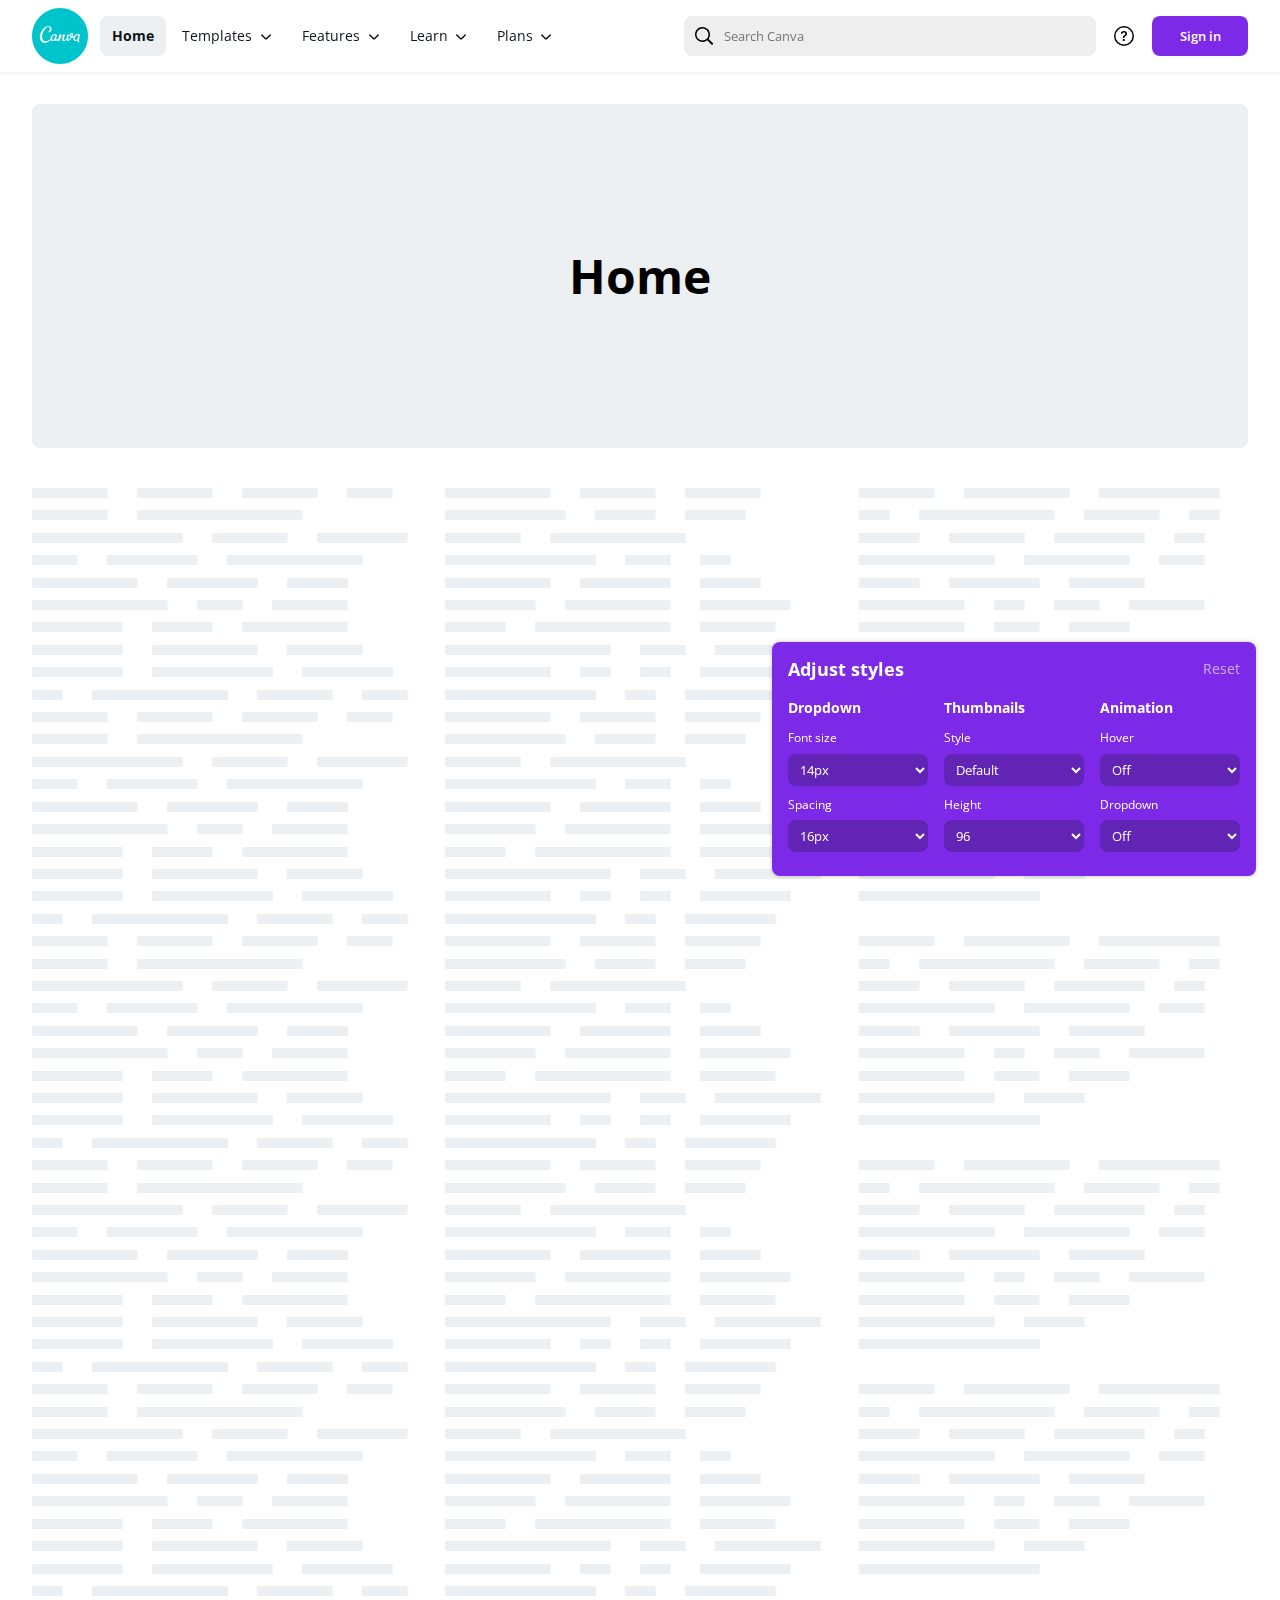
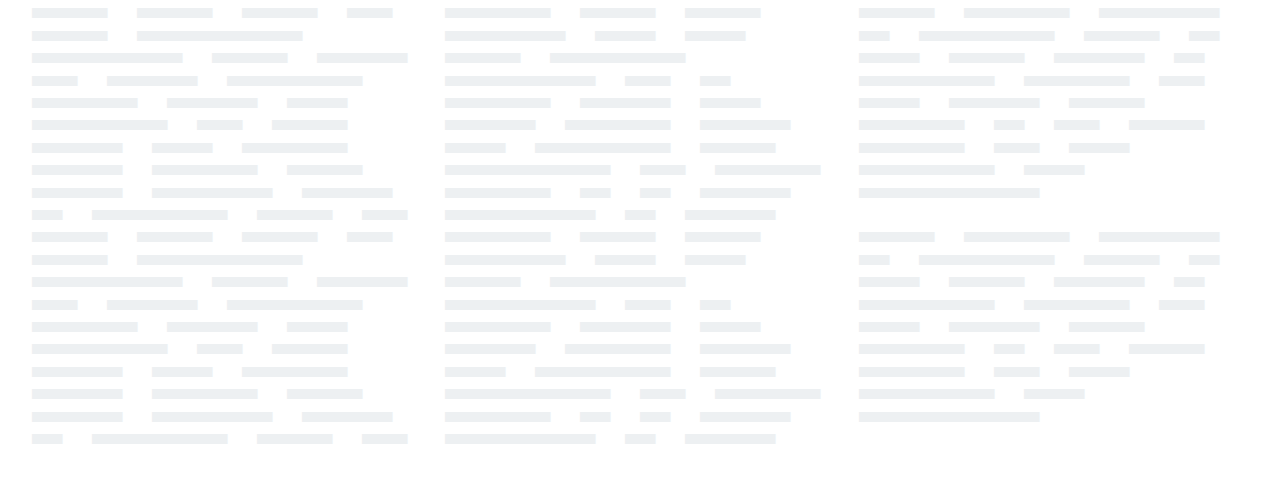
==== commit 99729bbd: "Update index.html" ====
--- a/global-header/index.html
+++ b/global-header/index.html
@@ -325,7 +325,7 @@
 		</section>
 
 		<div class="styleControl">
-			<h2>Adjust your style</h2>
+			<h2>Adjust styles</h2>
 			<div class="reset"><a gref="#">Reset</a></div>
 			<div class="styleControl_column">
 				<h3>Dropdown</h3>
--- a/global-header/css/styles.css
+++ b/global-header/css/styles.css
@@ -7,10 +7,9 @@
 
 @font-face {
     font-family: 'BLOKKNeue-Regular';
-    src: url('https://github.com/los-gordos/BLOKK/blob/master/BLOKKNeue-Regular.ttf') format('woff'),
-    url('https://github.com/components/blokkfont/blob/master/BLOKKNeue-Regular/BLOKKNeue-Regular.svg#BLOKKNeue-Regular') format('svg');
+    src: url('../fonts/BLOKKNeue-Regular.woff') format('woff'),
+    url('../fonts/BLOKKNeue-Regular.svg#BLOKKNeue-Regular') format('svg');
  }
-
 
 
 :root {
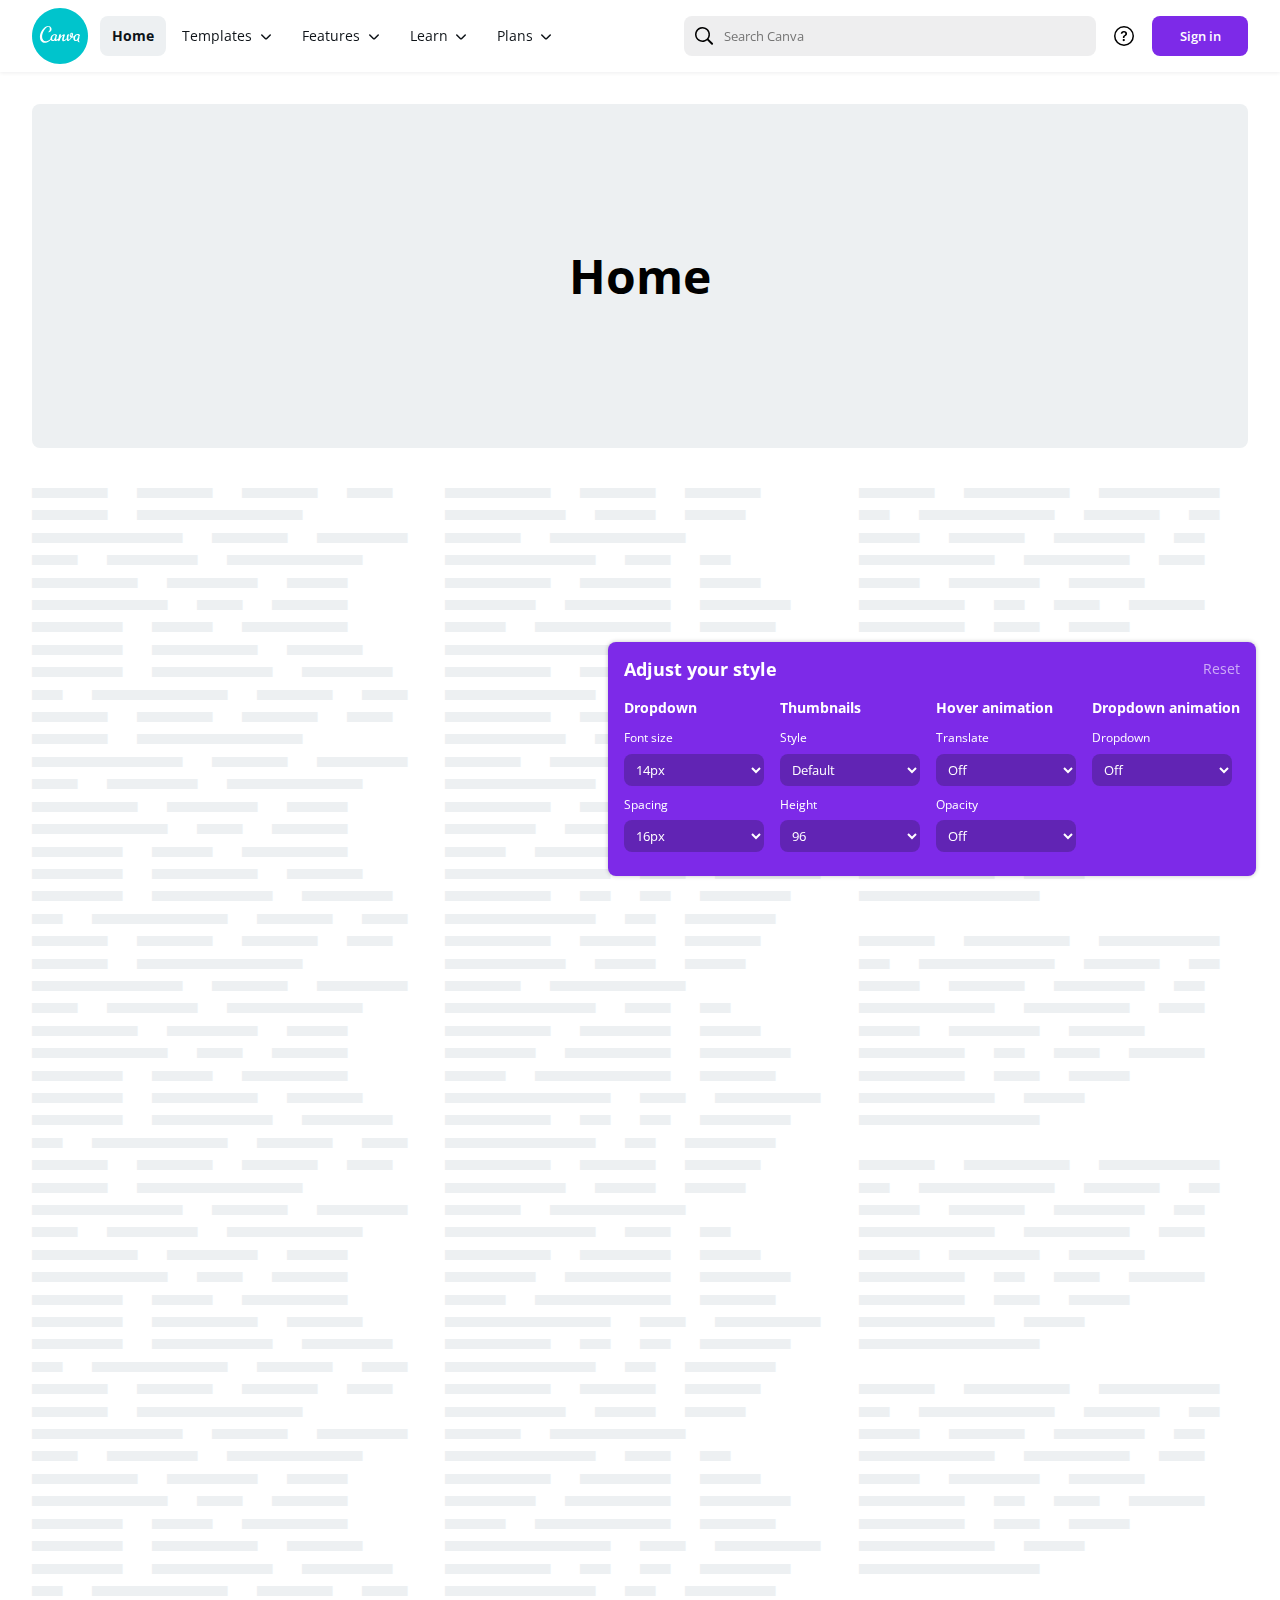
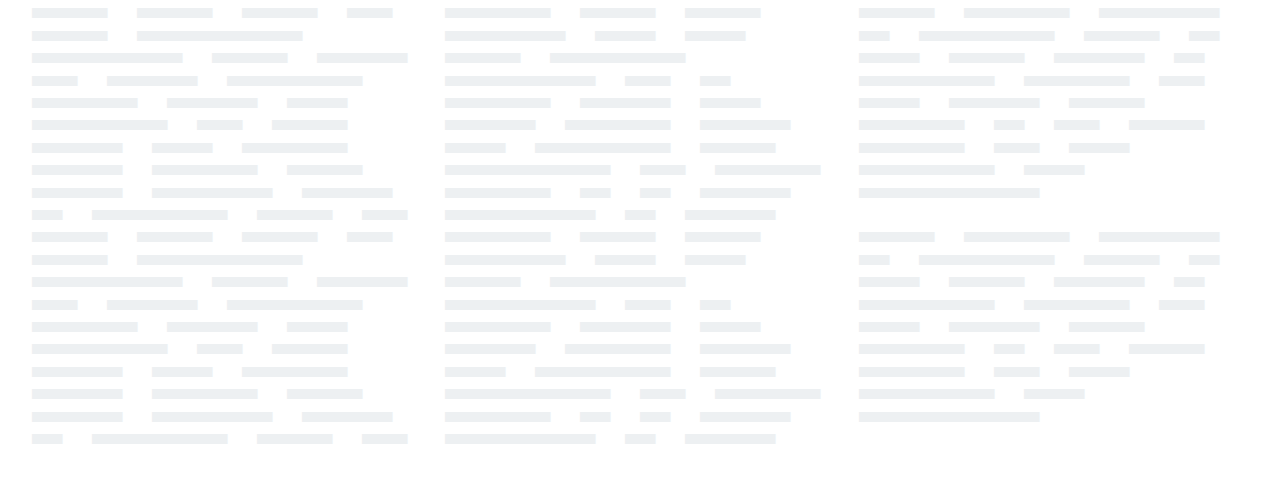
==== commit 80c93aa6: "Update index.html" ====
--- a/global-header/index.html
+++ b/global-header/index.html
@@ -325,7 +325,7 @@
 		</section>
 
 		<div class="styleControl">
-			<h2>Adjust styles</h2>
+			<h2>Adjust your style</h2>
 			<div class="reset"><a gref="#">Reset</a></div>
 			<div class="styleControl_column">
 				<h3>Dropdown</h3>
@@ -355,12 +355,20 @@
 				</select>
 			</div>
 			<div class="styleControl_column">
-				<h3>Animation</h3>
-				<label>Hover </label>
-				<select name="hover-animation" id="hover-animation">
+				<h3>Hover animation</h3>
+				<label>Translate</label>
+				<select name="hover-animation-translate" id="hover-animation-translate">
 					<option value="off" selected >Off</option>
 					<option value="on" >On</option>
 				</select>
+				<label>Opacity</label>
+				<select name="hover-animation-opacity" id="hover-animation-opacity">
+					<option value="off" selected >Off</option>
+					<option value="on" >On</option>
+				</select>
+			</div>
+			<div class="styleControl_column">
+				<h3>Dropdown animation</h3>
 				<label>Dropdown</label>
 				<select name="dropdown-animation" id="dropdown-animation">
 					<option value="off" selected >Off</option>
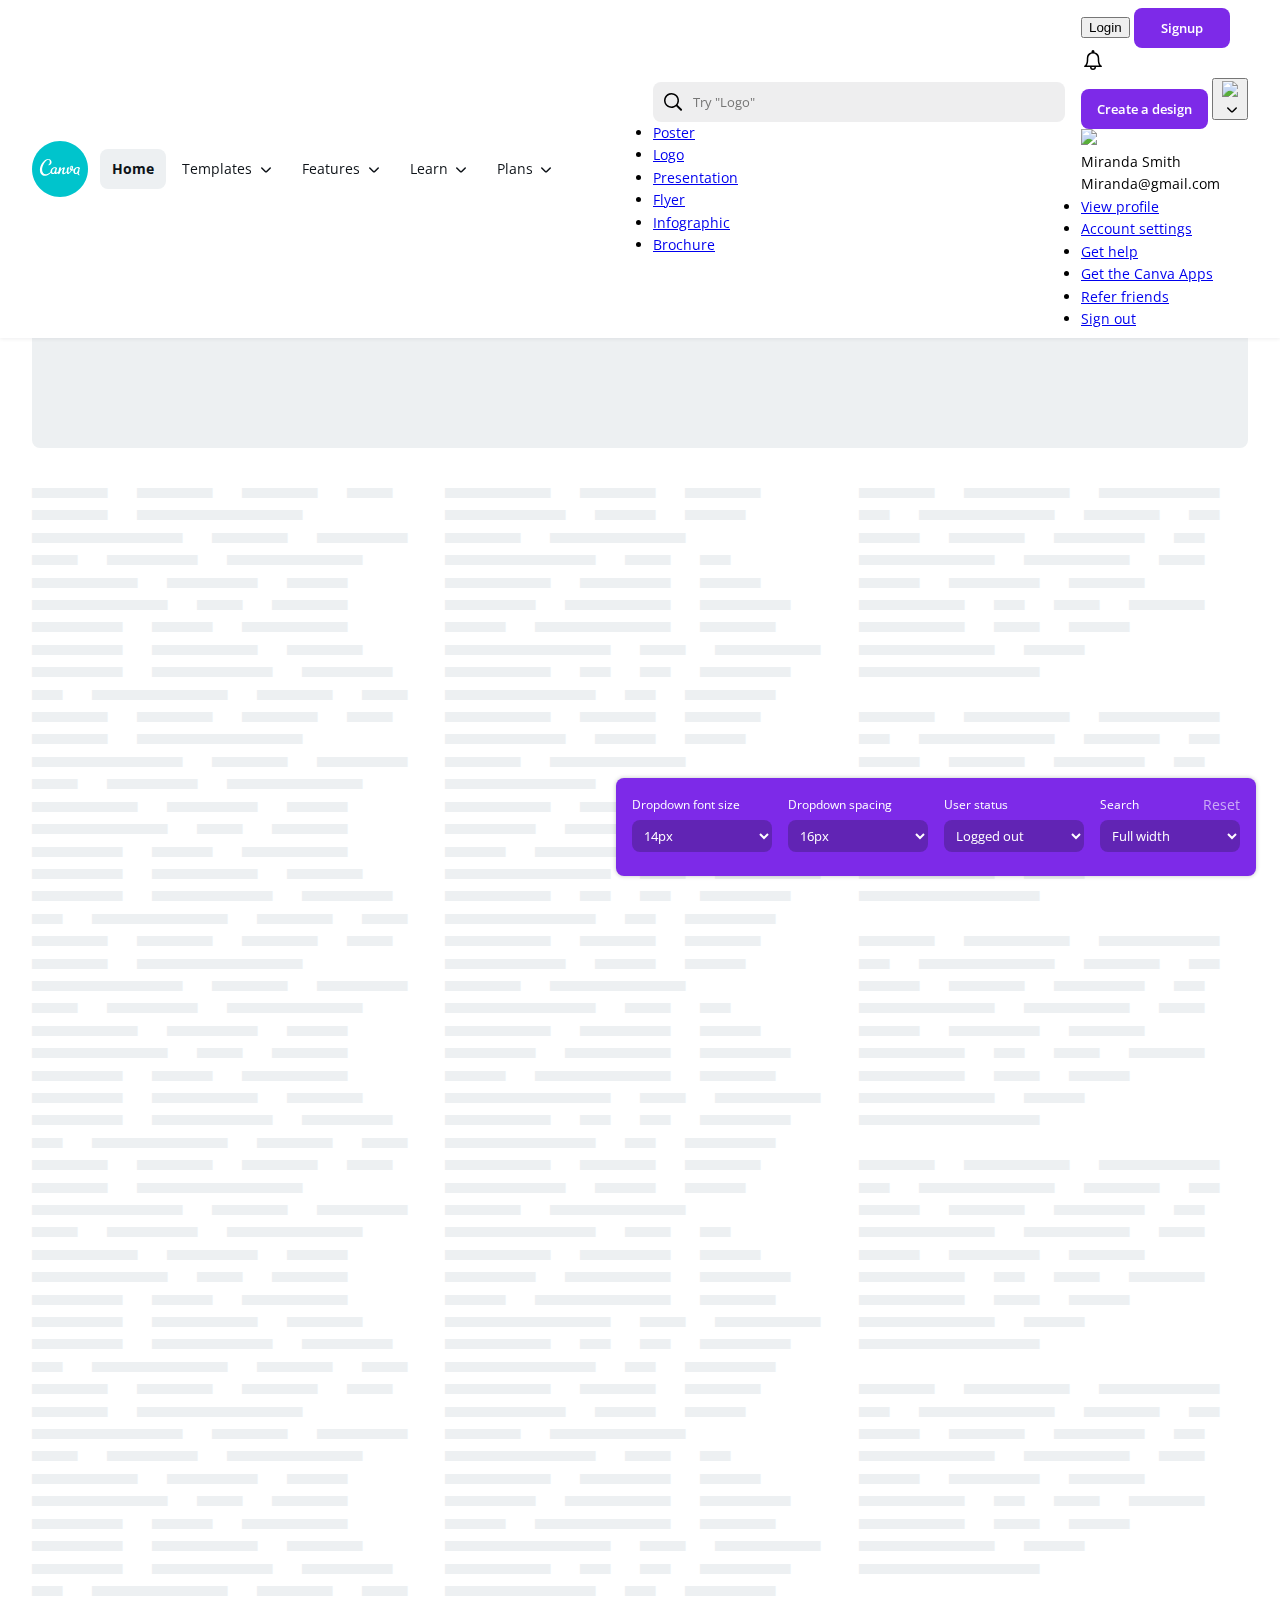
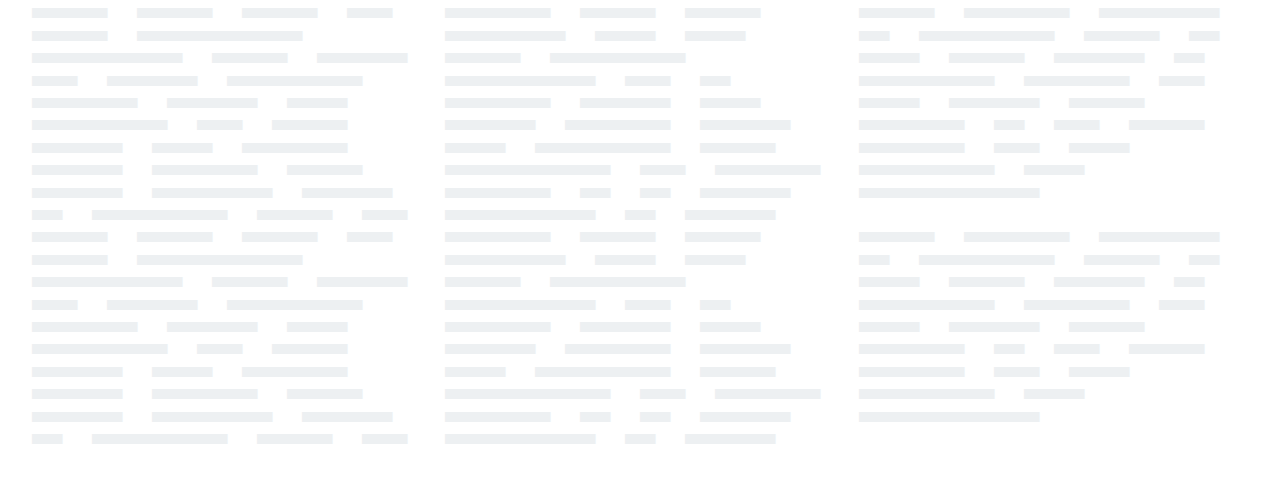
==== commit 5b61f648: "Update index.html" ====
--- a/global-header/index.html
+++ b/global-header/index.html
@@ -302,12 +302,79 @@
 					</ul>
 				</nav>
 			</div>
+			
 
 			<div class="header_right">
-				<input class="search" spellcheck="false" type="text" placeholder="Search Canva" value="">
-				<div class="helpcenter_icon"><svg xmlns="http://www.w3.org/2000/svg" width="24" height="24" viewBox="0 0 24 24"><path fill="currentColor" d="M12 22a10 10 0 1 1 0-20 10 10 0 0 1 0 20zm0-1.5a8.5 8.5 0 1 0 0-17 8.5 8.5 0 0 0 0 17zM8.75 9.85c.05-1.62 1.17-2.8 3.2-2.8 1.87 0 3.12 1.08 3.12 2.6 0 1.04-.52 1.77-1.45 2.33-.9.52-1.15.87-1.15 1.55v.39H10.9l-.01-.47c-.06-1.02.33-1.64 1.28-2.2.84-.5 1.13-.87 1.13-1.54 0-.71-.57-1.23-1.43-1.23-.89 0-1.45.54-1.5 1.37H8.74zm3 7.33c-.68 0-1.13-.43-1.13-1.09 0-.66.45-1.1 1.13-1.1.7 0 1.14.44 1.14 1.1 0 .66-.44 1.09-1.14 1.09z"></path></svg></div>
-				<button class="button_primary">Sign in</button>
-			</div>
+
+				<div class="header_right_left">
+					<div class="search_container">
+						<input class="search" spellcheck="false" type="text" placeholder="Try &quot;Logo&quot;" value="">
+						<div class="search_results">
+							<ul class="listItem">
+								<li><a href="#">Poster</a></li>
+								<li><a href="#">Logo</a></li>
+								<li><a href="#">Presentation</a></li>
+								<li><a href="#">Flyer</a></li>
+								<li><a href="#">Infographic</a></li>
+								<li><a href="#">Brochure</a></li>
+							</ul>
+						</div>
+					</div>
+				</div>
+
+				<div class="header_right_right">
+					<div class="header-logged-out">
+						<button class="button_secondary">Login</button>
+						<button class="button_primary">Signup</button>
+					</div>
+					<div class="header-logged-in">
+						<div class="header_icon"><svg xmlns="http://www.w3.org/2000/svg" width="24" height="24" viewBox="0 0 24 24"><path class="c6Aheg" d="M13.5 19H15a3 3 0 0 1-6 0h1.5a1.5 1.5 0 0 0 3 0z"></path><path class="bokjLg" fill="currentColor" fill-rule="evenodd" d="M20.04 17.5h.21a.75.75 0 1 1 0 1.5H3.75a.75.75 0 1 1 0-1.5h.21c1-1.15 1.82-2.7 1.82-5.97v-1.3a6.22 6.22 0 0 1 4.87-6.08 1.5 1.5 0 1 1 2.7 0 6.22 6.22 0 0 1 4.87 6.07v1.3c0 3.27.83 4.82 1.82 5.98zm-1.87 0c-.99-1.52-1.45-3.3-1.45-5.97v-1.3a4.72 4.72 0 0 0-9.44 0v1.3c0 2.67-.46 4.45-1.45 5.97h12.34z"></path></svg></div>
+						<button class="button_primary">Create a design</button>
+						<button class="avatar">
+							<div class="avatar-img"><img src="https://randomuser.me/api/portraits/women/95.jpg"></div>
+							<span class="dropdown_icon" aria-hidden="true"><svg xmlns="http://www.w3.org/2000/svg" width="16" height="16" viewBox="0 0 16 16"><path fill="currentColor" d="M11.71 6.47l-3.53 3.54c-.1.1-.26.1-.36 0L4.3 6.47a.75.75 0 1 0-1.06 1.06l3.53 3.54c.69.68 1.8.68 2.48 0l3.53-3.54a.75.75 0 0 0-1.06-1.06z"></path></svg></span>
+						</button>
+					</div>
+					<div class="profile_flyout">
+						<div class="profile_header">
+							<div class="profile-img"><img src="https://randomuser.me/api/portraits/women/95.jpg"></div>
+							<div class="profile-info">
+								<div class="profile-name">Miranda Smith</div>
+								<div class="profile-email">Miranda@gmail.com</div>
+							</div>
+						</div>
+						<div class="profile-section">
+							<ul class="listItem">
+								<li>
+									<a href="#">View profile</a>
+								</li>
+								<li>
+									<a href="#">Account settings</a>
+								</li>
+								<li>
+									<a href="#">Get help</a>
+								</li>
+							</ul>
+						</div>
+						<div class="profile-section">
+							<ul class="listItem">
+								<li>
+									<a href="#">Get the Canva Apps</a>
+								</li>
+								<li>
+									<a href="#">Refer friends</a>
+								</li>
+								<li>
+									<a href="#">Sign out</a>
+								</li>
+							</ul>
+						</div>
+					</div>
+				</div>
+
+			</div>
+
+
 		</header>
 		<section class="content">
 			<div class="banner">
@@ -324,6 +391,39 @@
 			</div>
 		</section>
 
+		<div class="styleControl">
+			<div class="reset"><a gref="#">Reset</a></div>
+			<div class="styleControl_column">
+				<label>Dropdown font size</label>
+				<select name="font-size" id="font-size">
+					<option value="14" selected>14px</option>
+					<option value="12">12px</option>
+				</select>
+			</div>
+			<div class="styleControl_column">
+				<label>Dropdown spacing</label>
+				<select name="spacing" id="spacing">
+					<option value="16" selected >16px</option>
+					<option value="24">24px</option>
+				</select>
+			</div>
+			<div class="styleControl_column">
+				<label>User status</label>
+				<select name="user-status" id="user-status">
+					<option value="logged-out" selected >Logged out</option>
+					<option value="logged-in">Logged in</option>
+				</select>
+			</div>
+			<div class="styleControl_column">
+				<label>Search</label>
+				<select name="search-width" id="search-width">
+					<option value="search-full-width" selected >Full width</option>
+					<option value="search-set-width" >Set width</option>
+				</select>
+			</div>
+		</div>
+
+		<!--
 		<div class="styleControl">
 			<h2>Adjust your style</h2>
 			<div class="reset"><a gref="#">Reset</a></div>
@@ -375,8 +475,21 @@
 					<option value="on" >On</option>
 				</select>
 			</div>
+			<div class="styleControl_column">
+				<h3>User Status</h3>
+				<label>LoggedIn / LoggedOut</label>
+				<select name="user-status" id="user-status">
+					<option value="logged-out" selected >Logged out</option>
+					<option value="logged-in" >Logged in</option>
+				</select>
+				<label>Search width</label>
+				<select name="search-width" id="search-width">
+					<option value="search-full-width" selected >Full width</option>
+					<option value="search-set-width" >Set width</option>
+				</select>
+			</div>
 		</div>
-
+		-->
 
 		<script src="https://ajax.googleapis.com/ajax/libs/jquery/1.11.3/jquery.min.js"></script>
 		<script src="js/scripts.js"></script>
--- a/global-header/css/styles.css
+++ b/global-header/css/styles.css
@@ -10,6 +10,7 @@
     src: url('../fonts/BLOKKNeue-Regular.woff') format('woff'),
     url('../fonts/BLOKKNeue-Regular.svg#BLOKKNeue-Regular') format('svg');
  }
+
 
 
 :root {
@@ -254,6 +255,10 @@
   text-decoration: none;
 }
 
+[data-hover-animation-opacity="on"] .navigationLink_top{
+  transition: opacity .3s;
+}
+
 .dropdown_icon,
 .see-all-icon{
   display: inline-block;
@@ -273,9 +278,10 @@
   border-radius: var(--borderRadius);
   background-color: var(--monoGreyLight);
   opacity: 0; 
-}
-
-body:not([data-hover-animation="on"]) .navigationItem_top:hover .navigationLink_background{
+  transition: opacity .3s;
+}
+
+body:not([data-hover-animation-translate="on"]) .navigationItem_top:hover .navigationLink_background{
   opacity: 1; 
 }
 
@@ -283,7 +289,7 @@
   font-weight: 700;
 }
 
-body:not([data-hover-animation="on"]) .active .navigationLink_background{
+body:not([data-hover-animation-translate="on"]) .active .navigationLink_background{
   opacity: 1; 
 }
 
@@ -291,7 +297,7 @@
   position: absolute;
 }
 
-[data-hover-animation="on"] #navigationLink_background_hover{
+[data-hover-animation-translate="on"] #navigationLink_background_hover{
   position: absolute; 
   top: 0; 
   left: 0; 
@@ -377,6 +383,16 @@
   transform: translateY(0px);
   opacity: 1;
   transition: all .3s 0s;
+}
+
+
+[data-hover-animation-opacity="on"] #navigation:hover .navigationLink_top{
+  opacity: 0.45;
+}
+
+[data-hover-animation-opacity="on"] .navigationLink_top:hover,
+[data-hover-animation-opacity="on"] .navigationItem_top:hover .navigationLink_top{
+  opacity: 1!important;
 }
 
 
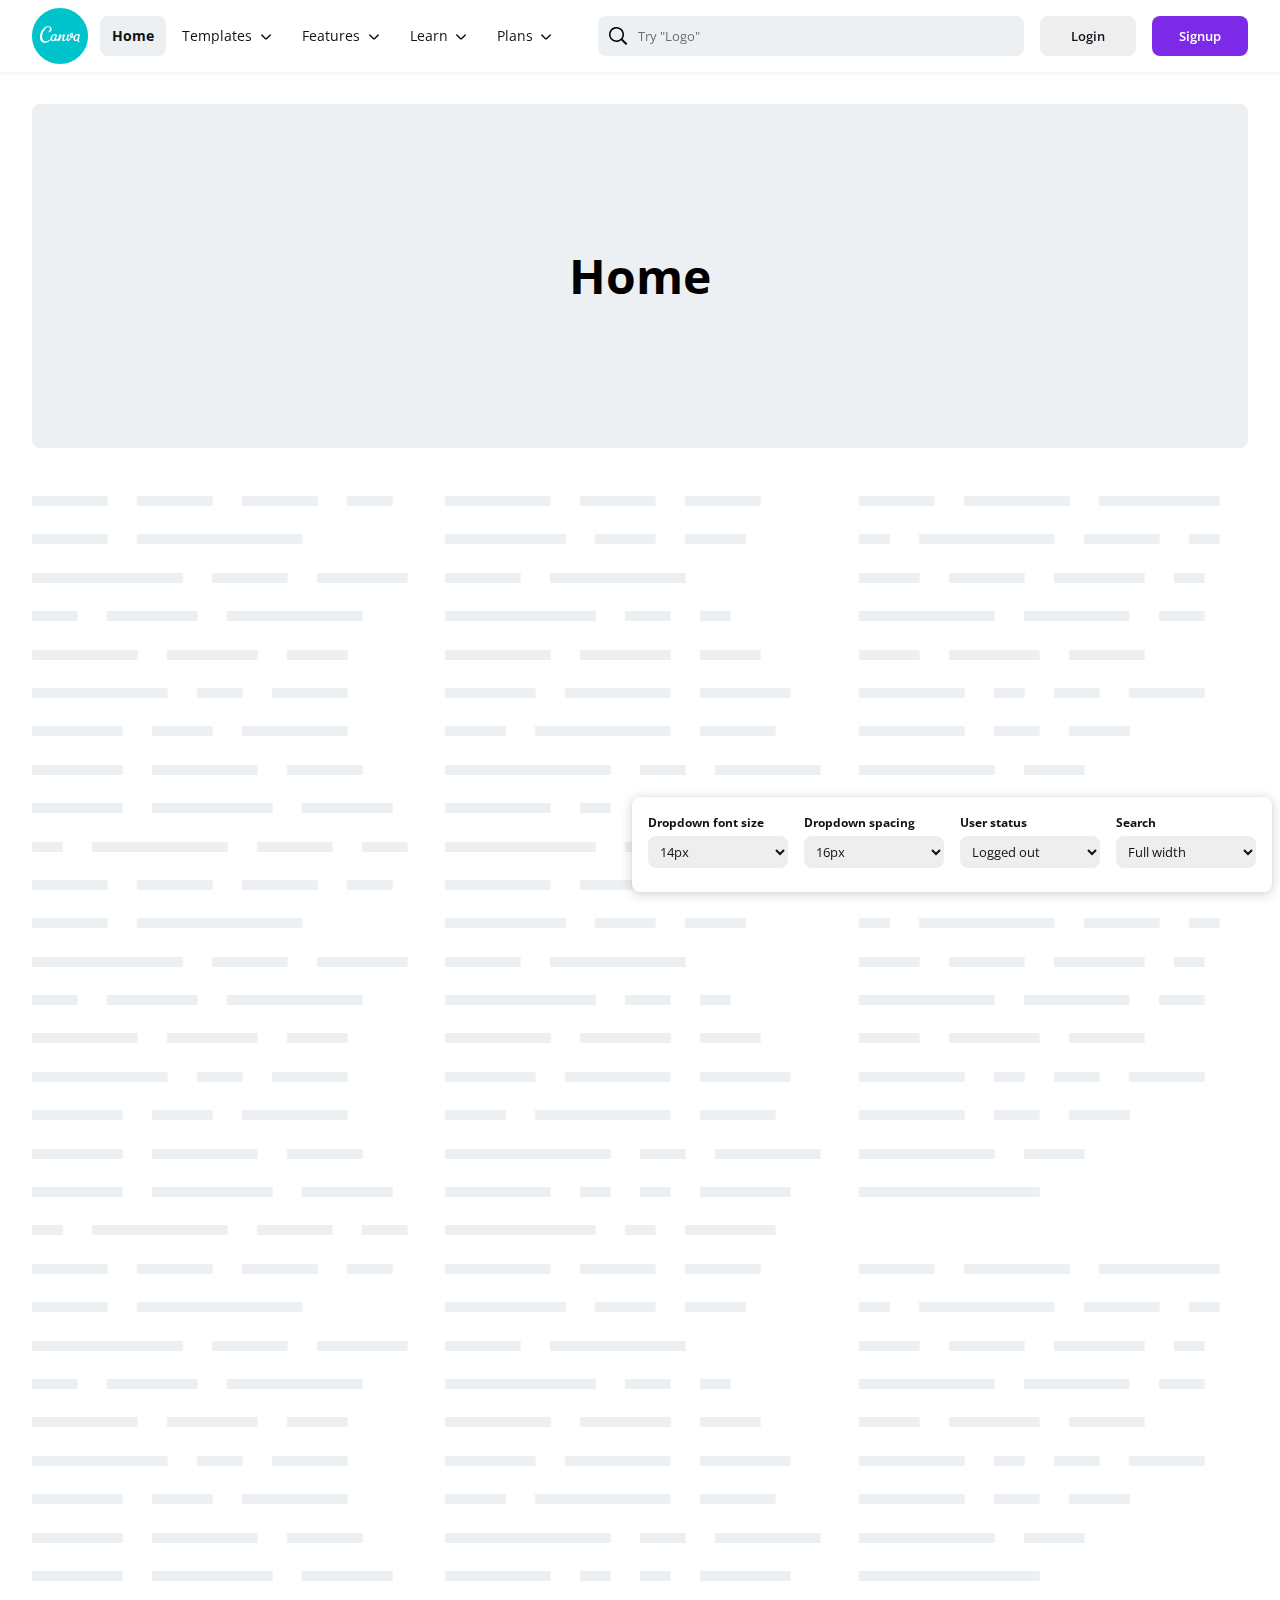
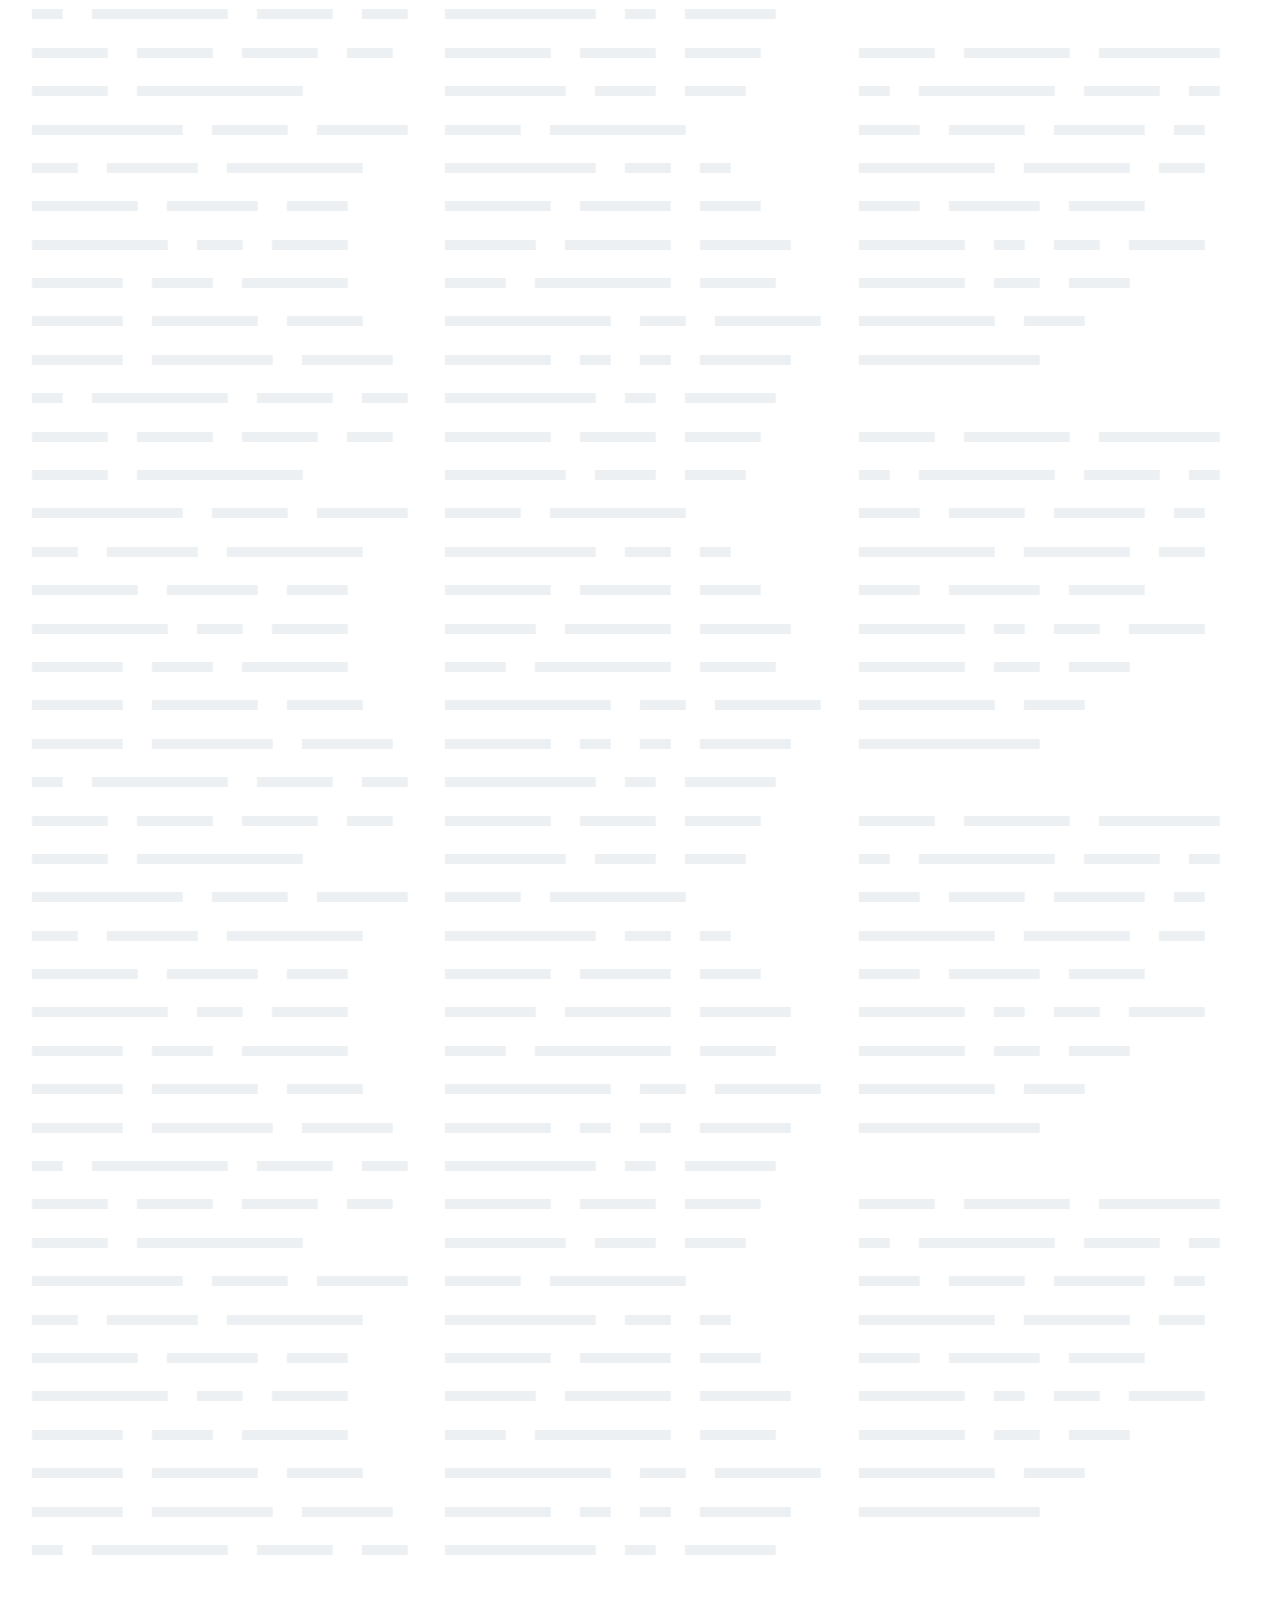
==== commit 6fb9749c: "Update index.html" ====
--- a/global-header/index.html
+++ b/global-header/index.html
@@ -328,8 +328,8 @@
 						<button class="button_primary">Signup</button>
 					</div>
 					<div class="header-logged-in">
+						<button class="button_primary">Create a design</button>
 						<div class="header_icon"><svg xmlns="http://www.w3.org/2000/svg" width="24" height="24" viewBox="0 0 24 24"><path class="c6Aheg" d="M13.5 19H15a3 3 0 0 1-6 0h1.5a1.5 1.5 0 0 0 3 0z"></path><path class="bokjLg" fill="currentColor" fill-rule="evenodd" d="M20.04 17.5h.21a.75.75 0 1 1 0 1.5H3.75a.75.75 0 1 1 0-1.5h.21c1-1.15 1.82-2.7 1.82-5.97v-1.3a6.22 6.22 0 0 1 4.87-6.08 1.5 1.5 0 1 1 2.7 0 6.22 6.22 0 0 1 4.87 6.07v1.3c0 3.27.83 4.82 1.82 5.98zm-1.87 0c-.99-1.52-1.45-3.3-1.45-5.97v-1.3a4.72 4.72 0 0 0-9.44 0v1.3c0 2.67-.46 4.45-1.45 5.97h12.34z"></path></svg></div>
-						<button class="button_primary">Create a design</button>
 						<button class="avatar">
 							<div class="avatar-img"><img src="https://randomuser.me/api/portraits/women/95.jpg"></div>
 							<span class="dropdown_icon" aria-hidden="true"><svg xmlns="http://www.w3.org/2000/svg" width="16" height="16" viewBox="0 0 16 16"><path fill="currentColor" d="M11.71 6.47l-3.53 3.54c-.1.1-.26.1-.36 0L4.3 6.47a.75.75 0 1 0-1.06 1.06l3.53 3.54c.69.68 1.8.68 2.48 0l3.53-3.54a.75.75 0 0 0-1.06-1.06z"></path></svg></span>
--- a/global-header/css/styles.css
+++ b/global-header/css/styles.css
@@ -11,26 +11,114 @@
     url('../fonts/BLOKKNeue-Regular.svg#BLOKKNeue-Regular') format('svg');
  }
 
-
-
 :root {
   --base-unit: 8px;
-  --monoGreyLight: rgba(237,240,242,1);
+  --borderRadius: var(--base-unit);
+
   --monoBlack: rgba(14,19,24,1);
   --monoBlackA100: rgba(14,19,24,0.7);
   --monoBlackA150: rgba(14,19,24,0.6);
-  --monoBlackA400: rgba(14,19,24,0.25);
+  --monoBlackA275: rgba(14,19,24,0.25);
+  --monoBlackA300: rgba(14,19,24,0.2);
+  --monoBlackA400: rgba(14,19,24,0.15);
   --monoBlackA500: rgba(14,19,24,0.07);
   --monoBlackA600: rgba(14,19,24,0.02);
+
+  --monoGreyLight: rgba(237,240,242,1);
+
   --colorPurple: rgba(125,42,232,1);
-  --borderRadius: var(--base-unit);
+
+  --faintShadow: 0px 2px 8px var(--monoBlackA400), 0px 0px 0px 1px var(--monoBlackA600);
+  --mediumShadow: 0px 2px 12px var(--monoBlackA300), 0px 0px 0px 1px var(--monoBlackA600);
+  --heavyShadow: 0px 2px 18px var(--monoBlackA275), 0px 0px 0px 1px var(--monoBlackA600);
+
   --fontFamily: 'Open Sans', sans-serif;
   --fontWireframe: 'BLOKKNeue-Regular', sans-serif;
+
   --dropdownMenuWidth:160px;
   --dropdownMenuImageHeight:120px;
   --dropdownSpacing: 16px;
   --dropdownMenuFontSize:14px;
   --menuHeaderHeight: 96px;
+  --hoverColor: var(--monoGreyLight);
+}
+
+
+/* ----------------------------------------------------
+
+Style selector
+
+----------------------------------------------------- */
+
+.styleControl{
+  position: fixed;
+  bottom: calc(var(--base-unit)*1);
+  right:calc(var(--base-unit)*1);
+  box-shadow: var(--mediumShadow);
+  border-radius: var(--borderRadius);
+  padding: calc(var(--base-unit)*2);
+  background-color: #fff;
+}
+
+h2{
+  color:var(--monoBlack);
+  margin-bottom: calc(var(--base-unit)*2);
+  font-size: 18px;
+}
+
+
+h3{
+  color:var(--monoBlack);
+  margin-bottom: calc(var(--base-unit)*1);
+  font-size: 14px;
+}
+
+select{
+  height: 32px;
+  background-color: var(--monoBlackA500);
+  border-radius: var(--borderRadius);
+  color: var(--monoBlack);
+  border:0;
+  width: 140px;
+  padding: 0 calc(var(--base-unit)*1);
+  font-family: var(--fontFamily);
+  background-position: left 8px center;
+  background-size: calc(var(--base-unit)*3);
+  margin-bottom: calc(var(--base-unit)*1);
+  display: block;
+}
+
+
+.styleControl_column{
+  float: left;
+  margin-right: calc(var(--base-unit)*2);
+}
+
+.styleControl_column:last-child{
+  margin-right:0;
+}
+
+.styleControl label{
+  font-size: 12px;
+  font-weight: 700;
+  display: block;
+  color: var(--monoBlack);
+  margin-bottom: calc(var(--base-unit)/2);
+}
+
+.reset{
+  position: absolute;
+  top:calc(var(--base-unit)*2);
+  right: calc(var(--base-unit)*2);
+}
+
+.reset a{
+  color: rgba(255,255,255,0.6);
+  cursor: pointer;
+}
+
+.reset a:hover{
+  color: rgba(255,255,255,1);
 }
 
 
@@ -76,8 +164,12 @@
 body{
   font-family: var(--fontFamily);
   font-size: 14px;
-  line-height: 160%;
+  line-height: 1.6;
   padding-top: 72px;
+}
+
+img{
+  max-width: 100%;
 }
 
 
@@ -101,10 +193,42 @@
   background-color: #fff;
 }
 
-.header_left,
+.header_left{
+ display: flex;
+ align-items: center;
+ margin-right: calc(var(--base-unit)*4);
+
+}
+
 .header_right{
  display: flex;
  align-items: center;
+ flex-grow: 1;
+}
+
+.header_right_left{
+  position: relative;
+  height: 40px;
+  display: flex;
+  flex-grow: 1;
+}
+
+
+.header_right_right{
+  margin-left: calc(var(--base-unit)*2);
+}
+
+[data-search-width="search-set-width"] .header_right{
+ flex-grow: initial;
+}
+
+[data-search-width="search-set-width"] .header_right_left{
+  width: 340px;
+
+}
+
+[data-search-width="search-set-width"] .header_middle{
+   width: 300px;
 }
 
 #logo{
@@ -114,27 +238,30 @@
   margin-right:12px;
 }
 
-.helpcenter_icon{
-  margin-right: calc(var(--base-unit)*2);
-  width:calc(var(--base-unit)*3);
-  height: calc(var(--base-unit)*3);
-}
-
-.search{
-  height: 40px;
-  background-color: var(--monoBlackA500);
-  border-radius: var(--borderRadius);
-  color: var(--monoBlackA150);
-  border: 0;
-  padding: var(--base-unit) 12px var(--base-unit) 40px;
-  width:412px;
-  font-family: var(--fontFamily);
-  background-position: left 8px center;
-  background-size: calc(var(--base-unit)*3);
-  margin-right: calc(var(--base-unit)*2);
-  background-repeat: no-repeat; 
-  background-image: url("data:image/svg+xml;charset=utf-8,%3Csvg xmlns='http://www.w3.org/2000/svg' width='24' height='24'%3E%3Cpath fill='currentColor' d='M15.2 16.34a7.5 7.5 0 1 1 1.38-1.45l4.2 4.2a1 1 0 1 1-1.42 1.41l-4.16-4.16zm-4.7.16a6 6 0 1 0 0-12 6 6 0 0 0 0 12z'/%3E%3C/svg%3E")
-}
+.header_icon{
+  margin-left: calc(var(--base-unit)*1);
+  width:calc(var(--base-unit)*5);
+  height: calc(var(--base-unit)*5);
+  cursor: pointer;
+  border-radius: var(--borderRadius);
+  display: flex;
+  align-items:center;
+  transition:  background-color .3s;
+  justify-content: center;
+}
+
+.header_icon:hover{
+ background-color: var(--hoverColor);
+}
+
+
+button{
+  background-color: transparent;
+  border:0;
+  margin: 0;
+  padding: 0;
+}
+
 
 .button_primary{
   background-color: var(--colorPurple);
@@ -147,84 +274,273 @@
   font-family: var(--fontFamily);
   vertical-align: middle;
   min-width: calc(var(--base-unit)*12);
+  cursor: pointer;
+  transition: background-color .3s;
+}
+
+.button_primary:hover{
+  background-color: #8d39fa;
+}
+
+
+.button_secondary{
+  background-color: var(--monoBlackA500);
+  font-weight: 600;
+  color:var(--monoBlack);
+  height: calc(var(--base-unit)*5);
+  padding: calc(var(--base-unit)*1) calc(var(--base-unit)*2);
+  border:0;
+  border-radius: var(--borderRadius);
+  font-family: var(--fontFamily);
+  vertical-align: middle;
+  min-width: calc(var(--base-unit)*12);
+  margin-right:calc(var(--base-unit)*2);
+  cursor: pointer;
+  transition: background-color .3s;
+}
+
+.button_secondary:hover{
+  background-color: var(--monoBlackA400);
+}
+
+.header-logged-out,
+.header-logged-in{
+  display: flex;
+}
+
+[data-user-status="logged-in"] .header-logged-out{
+  display: none;
+}
+
+[data-user-status="logged-in"] .header-logged-in{
+  display: flex;
+}
+
+
+[data-user-status="logged-out"] .header-logged-in,
+.header-logged-in{
+  display: none;
+}
+
+
+.avatar{
+  display: flex;
+  margin-left:calc(var(--base-unit)*1); 
+  align-items: center;
+  cursor: pointer;
+}
+
+.avatar .dropdown_icon{
+  display: none;
+}
+
+.avatar:hover .dropdown_icon path{
+  fill: var(--colorPurple);
+}
+
+
+.avatar.active .dropdown_icon{
+  transform:  rotate(180deg);
+}
+
+
+.avatar:focus{
+  outline: 0;
+}
+
+.avatar-img{
+  width: 40px;
+  height: 40px;
+  border-radius: 100%;
+  margin-right:calc(var(--base-unit)/2); 
+  transition: all .3s;
+  position: relative;
+}
+
+.avatar-img:after{
+  content: '';
+  position: absolute;
+  top:0;
+  left: 0;
+  width: 100%;
+  height: 100%;
+  border-radius: 100%;
+  box-shadow: 0px 0px 0px 0px var(--hoverColor);
+  opacity: 0;
+  transition: all .3s;
+}
+
+.avatar:hover .avatar-img:after{
+  box-shadow: 0px 0px 0px 4px var(--hoverColor);
+  opacity: 1;
+}
+
+.avatar:hover .avatar-img{
+  background-color: var(--monoBlack);
+}
+
+
+.avatar img{
+  max-width: 100%;
+  border-radius: 100%;
+  overflow: hidden;
 }
 
 
 /* ----------------------------------------------------
 
-Style selector
+ Profile Flyout
 
 ----------------------------------------------------- */
 
-.styleControl{
-  position: fixed;
-  bottom: calc(var(--base-unit)*3);
-  right:calc(var(--base-unit)*3);
-  box-shadow: 0px 0px 4px var(--monoBlackA400);
-  border-radius: var(--borderRadius);
-  padding: calc(var(--base-unit)*2);
-  background-color: var(--colorPurple);
-}
-
-h2{
-  color:#fff;
-  margin-bottom: calc(var(--base-unit)*2);
-  font-size: 18px;
-}
-
-
-h3{
-  color:#fff;
-  margin-bottom: calc(var(--base-unit)*1);
-  font-size: 14px;
-}
-
-select{
-  height: 32px;
-  background-color: var(--monoBlackA400);
-  border-radius: var(--borderRadius);
-  color: #fff;
-  border:0;
-  width: 140px;
-  padding: 0 calc(var(--base-unit)*1);
+
+.profile_flyout{
+  position: absolute;
+  top:64px;
+  right: 32px;
+  width: 296px;
+  background-color:#fff;
+  opacity: 0;
+  pointer-events: none;
+  transition: .3s opacity;
+  border-radius: var(--borderRadius);
+  box-shadow: var(--mediumShadow);
+}
+
+.profile_flyout.active{
+  opacity: 1;
+  pointer-events: auto;
+}
+
+.profile-img{
+  width: 64px;
+  height: 64px;
+  border-radius: 100%;
+  overflow: hidden;
+  float: left;
+}
+
+.profile_header{
+  overflow: hidden;
+  padding: var(--dropdownSpacing);
+  display: flex;
+  align-items: center;
+}
+
+.profile-info{
+  float: left;
+  margin-left: calc(var(--base-unit)*2);
+}
+
+
+.profile-name{
+  font-size: 16px;
+  font-weight: 700;
+}
+
+.profile-email{
+  margin-top:calc(var(--base-unit)/2);
+  color: var(--monoBlackA150);
+  font-size: 12px;
+  line-height: 18px;
+}
+
+.profile-section{
+  border-top: 1px solid var(--monoBlackA500);
+}
+
+
+/* ----------------------------------------------------
+
+ Search results
+
+----------------------------------------------------- */
+::placeholder{
+  color: var(--monoBlackA150);
+}
+
+.search{
+  height: 40px;
+  background-color: var(--hoverColor);
+  border-radius: var(--borderRadius);
+  color: var(--monoBlack);
+  border: 0;
+  padding: var(--base-unit) 12px var(--base-unit) 40px;
+  width:100%;
   font-family: var(--fontFamily);
   background-position: left 8px center;
   background-size: calc(var(--base-unit)*3);
-  margin-bottom: calc(var(--base-unit)*1);
-  display: block;
-}
-
-.styleControl_column{
-  float: left;
-  margin-right: calc(var(--base-unit)*2);
-}
-
-.styleControl_column:last-child{
-  margin-right:0;
-}
-
-.styleControl label{
-  font-size: 12px;
-  font-weight: 400;
-  display: block;
-  color: #fff;
-  margin-bottom: 4px;
-}
-
-.reset{
-  position: absolute;
-  top:calc(var(--base-unit)*2);
-  right: calc(var(--base-unit)*2);
-}
-
-.reset a{
-  color: rgba(255,255,255,0.6);
-  cursor: pointer;
-}
-
-.reset a:hover{
-  color: rgba(255,255,255,1);
-}
+  background-repeat: no-repeat; 
+  z-index: 2;
+  position: relative;
+  pointer-events: auto;
+  background-image: url("data:image/svg+xml;charset=utf-8,%3Csvg xmlns='http://www.w3.org/2000/svg' width='24' height='24'%3E%3Cpath fill='currentColor' d='M15.2 16.34a7.5 7.5 0 1 1 1.38-1.45l4.2 4.2a1 1 0 1 1-1.42 1.41l-4.16-4.16zm-4.7.16a6 6 0 1 0 0-12 6 6 0 0 0 0 12z'/%3E%3C/svg%3E")
+}
+
+.search:focus{
+  outline: none;
+}
+
+.search_container.active .search{
+  background-color: #fff;
+  background-color: transparent;
+}
+
+.search_container{
+  position: absolute;
+  pointer-events: none;
+  top:0;
+  left:0;
+  width: 100%;
+  overflow: hidden;
+  transition: .0s background-color;
+}
+
+.search_container.active{
+  background-color:#fff;
+  border-radius: var(--borderRadius);
+  box-shadow: var(--mediumShadow);
+  z-index: 1;
+  pointer-events: auto;
+}
+
+.search_container.active .search_results{
+  opacity: 1;
+}
+
+.search_results{
+  width: 100%;
+  opacity: 0;
+  border-top: 1px solid var(--monoBlackA500);
+}
+
+
+.listItem{
+  list-style: none;
+  padding: 0;
+  z-index: 2;
+  position: relative;
+  margin: calc(var(--dropdownSpacing) - var(--base-unit)) 0;
+}
+
+.listItem li{
+
+}
+
+.listItem a{
+ color: var(--monoBlack);
+ text-decoration: none;
+ padding: var(--base-unit) var(--dropdownSpacing);
+ display: block;
+ transition: background-color .2s;
+ font-size: var(--dropdownMenuFontSize);
+}
+
+.listItem a:hover{
+ background-color: var(--hoverColor);
+}
+
+
 /* ----------------------------------------------------
 
 Navigation
@@ -238,6 +554,10 @@
 .navigationItem_top{
   float: left;
   padding-right: calc(var(--base-unit)/2);
+}
+
+.navigationItem_top:nth-last-child(2){
+  padding-right:0;
 }
 
 .navigationLink{
@@ -276,7 +596,7 @@
   height: 100%;
   z-index: -1; 
   border-radius: var(--borderRadius);
-  background-color: var(--monoGreyLight);
+  background-color: var(--hoverColor);
   opacity: 0; 
   transition: opacity .3s;
 }
@@ -289,9 +609,21 @@
   font-weight: 700;
 }
 
+
 body:not([data-hover-animation-translate="on"]) .active .navigationLink_background{
   opacity: 1; 
 }
+
+/*#navigation:hover .active .navigationLink_background{
+  opacity: 0; 
+}
+*/
+
+/*.navigationItem_top:hover .dropdown_icon{
+  transform: rotate(180deg);
+}
+
+*/
 
 #navigationLink_background_hover{
   position: absolute;
@@ -302,12 +634,10 @@
   top: 0; 
   left: 0; 
   height: 40px;
-  background-color: var(--monoGreyLight);
+  background-color: var(--hoverColor);
   z-index: 1; 
   border-radius: var(--borderRadius);
 }
-
-
 
 .navigationLink_top span:before {
     display: block;
@@ -318,6 +648,7 @@
     visibility: hidden;
 }
 
+
 /* ----------------------------------------------------
 
 Dropdown
@@ -331,29 +662,28 @@
   left: 0;
   z-index: 1;
   pointer-events: none;
+}
+
+
+.dropdown-inner{
+  background-color: #fff;
+  border-radius: var(--borderRadius);
+  padding: var(--dropdownSpacing);
+  box-shadow: var(--mediumShadow);
+  display: flex;
   opacity: 0;
-  transition: all 0s 0s; /*Disappear*/
-}
-
-.navigationItem_top:hover .dropdown{
+  pointer-events: none;
+}
+
+body:not([data-dropdown-animation="on"]) .navigationItem_top:hover .dropdown{
+  pointer-events: auto;
+}
+
+body:not([data-dropdown-animation="on"]) .navigationItem_top:hover .dropdown-inner{
+  opacity: 1;
+  transition: all 0s 0s;
   pointer-events: auto;
   visibility: visible;
-  opacity: 1;
-  transition: all 0s 0s; /*Appear*/
-}
-
-[data-dropdown-animation="on"] .navigationItem_top:hover .dropdown{
-  transition: all .3s .2s; 
-}
-
-
-.dropdown-inner{
-  background-color: #fff;
-  border-radius: var(--borderRadius);
-  padding: var(--dropdownSpacing);
-  box-shadow: 0px 2px 8px var(--monoBlackA500);
-  border: 1px solid var(--monoBlackA500);
-  display: flex;
 }
 
 [data-dropdown-animation="on"] .dropdown-inner{
@@ -362,30 +692,6 @@
   border: none;
 }
 
-#dropdownBackground{
-  position: absolute;
-}
-
-[data-dropdown-animation="on"] #dropdownBackground{
-  background-color: #fff;
-  box-shadow: 0px 2px 8px var(--monoBlackA500);
-  position: absolute;
-  border-radius: var(--borderRadius);
-  border: 1px solid var(--monoBlackA500);
-  margin-top: 8px;
-  opacity: 0;
-  top:40px;
-  transform: translateY(16px);
-  transition: all .1s 0s;
-}
-
-[data-dropdown-animation="on"] .hasChildren:hover ~ #dropdownBackground{
-  transform: translateY(0px);
-  opacity: 1;
-  transition: all .3s 0s;
-}
-
-
 [data-hover-animation-opacity="on"] #navigation:hover .navigationLink_top{
   opacity: 0.45;
 }
@@ -393,6 +699,125 @@
 [data-hover-animation-opacity="on"] .navigationLink_top:hover,
 [data-hover-animation-opacity="on"] .navigationItem_top:hover .navigationLink_top{
   opacity: 1!important;
+}
+
+
+/* ----------------------------------------------------
+
+Dropdown animation
+
+-------------------------------------------------------- */
+
+[data-dropdown-animation="on"] #navigation{
+  position: relative;
+}
+
+[data-dropdown-animation="on"] #dropdownBackground{
+  position: absolute;
+}
+
+#dropdownBackground{
+  background-color: #fff;
+  box-shadow: 0px 2px 8px var(--monoBlackA500);
+  position: absolute;
+  border-radius: var(--borderRadius);
+  border: 1px solid var(--monoBlackA500);
+  margin-top: 8px;
+  visibility: hidden;
+  top:40px;  
+  transition: width 0s 0s, height 0s 0s;
+}
+
+.menuOpened  #dropdownBackground{
+  visibility: visible;
+}
+
+.hover-in-left .dropdown-inner{
+  pointer-events: none;
+  animation:  menuAppearRightToLeft .25s 0s both;
+}
+
+.hover-out-left .dropdown-inner{
+  pointer-events: none;
+  animation:  menuDisappearLeftToRight .25s both;
+}
+
+.hover-in-right .dropdown-inner{
+  pointer-events: none;
+  animation:  menuAppearLeftToRight .25s 0s both;
+}
+
+.hover-out-right .dropdown-inner{
+  pointer-events: none;
+  animation:  menuDisappearRightToLeft .25s both;
+  transform-origin: 0 100%;
+}
+
+.hover-in-top .dropdown-inner{
+  pointer-events: none;
+  animation:  menuAppearLeftToRight .25s 0s both;
+}
+
+.hover-out-top .dropdown-inner{
+  pointer-events: none;
+  animation:  menuDisappearRightToLeft .25s both;
+}
+
+.hover-in-bottom .dropdown-inner{
+  pointer-events: none;
+  animation:  menuAppearLeftToRight .25s 0s both;
+}
+
+.hover-out-bottom .dropdown-inner{
+  pointer-events: none;
+  animation:  menuDisappearRightToLeft .25s both;
+}
+
+@keyframes menuAppearLeftToRight {
+  0%   { 
+    opacity: 0;
+    transform: translateX(-100px);
+  }
+  100% { 
+    opacity: 1; 
+    transform: translateX(0px);
+  }
+}
+
+@keyframes menuAppearRightToLeft {
+  0%   { 
+    opacity: 0;
+    transform: translateX(100px);
+  }
+  100% { 
+    opacity: 1; 
+    transform: translateX(0px);
+  }
+}
+
+
+
+@keyframes menuDisappearLeftToRight {
+  0%   { 
+    opacity: 1;
+    transform: translateX(0px);
+  }
+  100% { 
+    opacity: 0; 
+    transform: translateX(100px);
+  }
+}
+
+
+@keyframes menuDisappearRightToLeft {
+  0%   { 
+    opacity: 1;
+    transform: translateX(0px);
+  }
+  100% { 
+    opacity: 0; 
+    transform: translateX(-100px);
+  }
 }
 
 
@@ -461,7 +886,7 @@
 .dropdowmMenu_link,
 .dropdowmMenu_heading_link{
   text-decoration: none;
-  padding: calc(var(--base-unit)/2) calc(var(--base-unit)*1);
+  padding: 5px var(--base-unit) ;
   position: relative;
   z-index: 1;
   width: calc(100% + var(--base-unit));
@@ -476,7 +901,8 @@
 
 .dropdowmMenu_link:hover,
 .dropdowmMenu_heading_link:hover{
-  background-color: var(--monoBlackA500);
+  background-color: var(--hoverColor);
+  color:var(--monoBlack);
 }
 
 
@@ -520,6 +946,7 @@
   margin-top:calc(var(--base-unit)/2);
   font-size: var(--dropdownMenuFontSize);
 }
+
 
 /* ----------------------------------------------------
 
